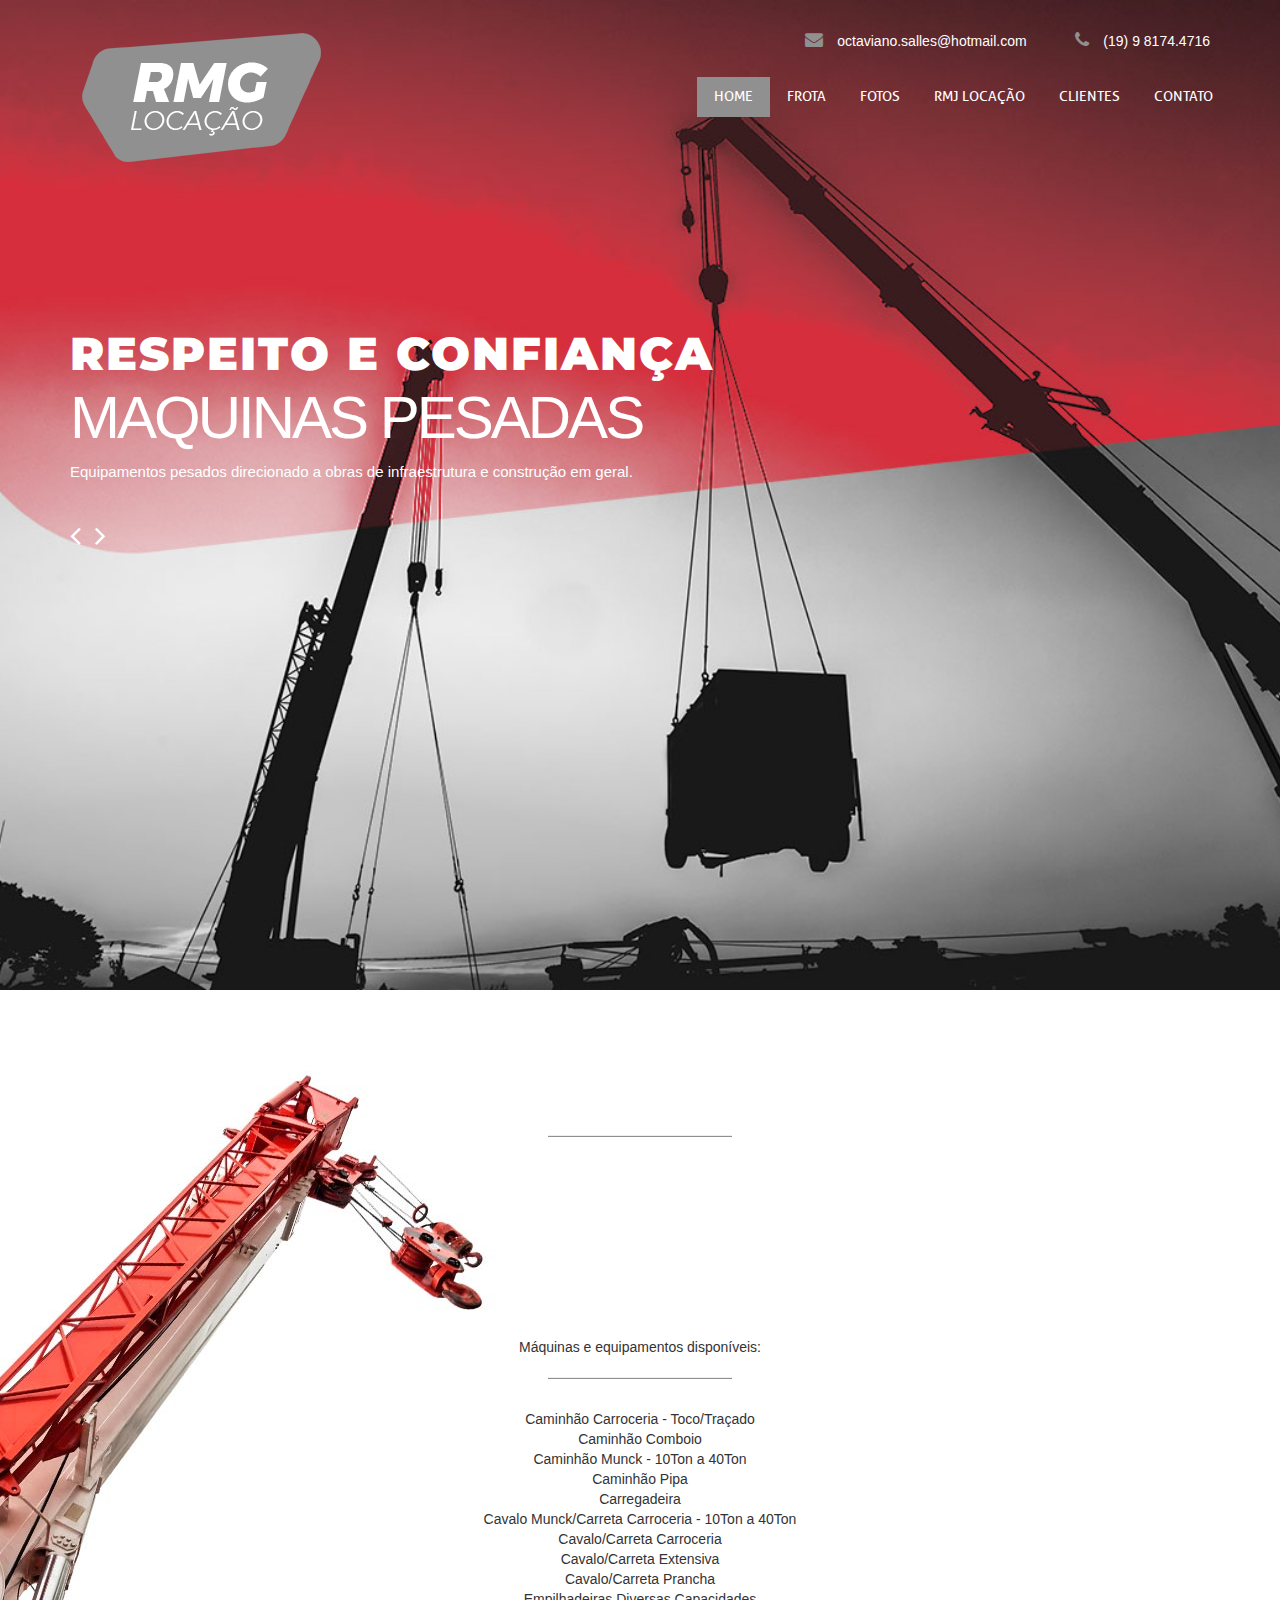
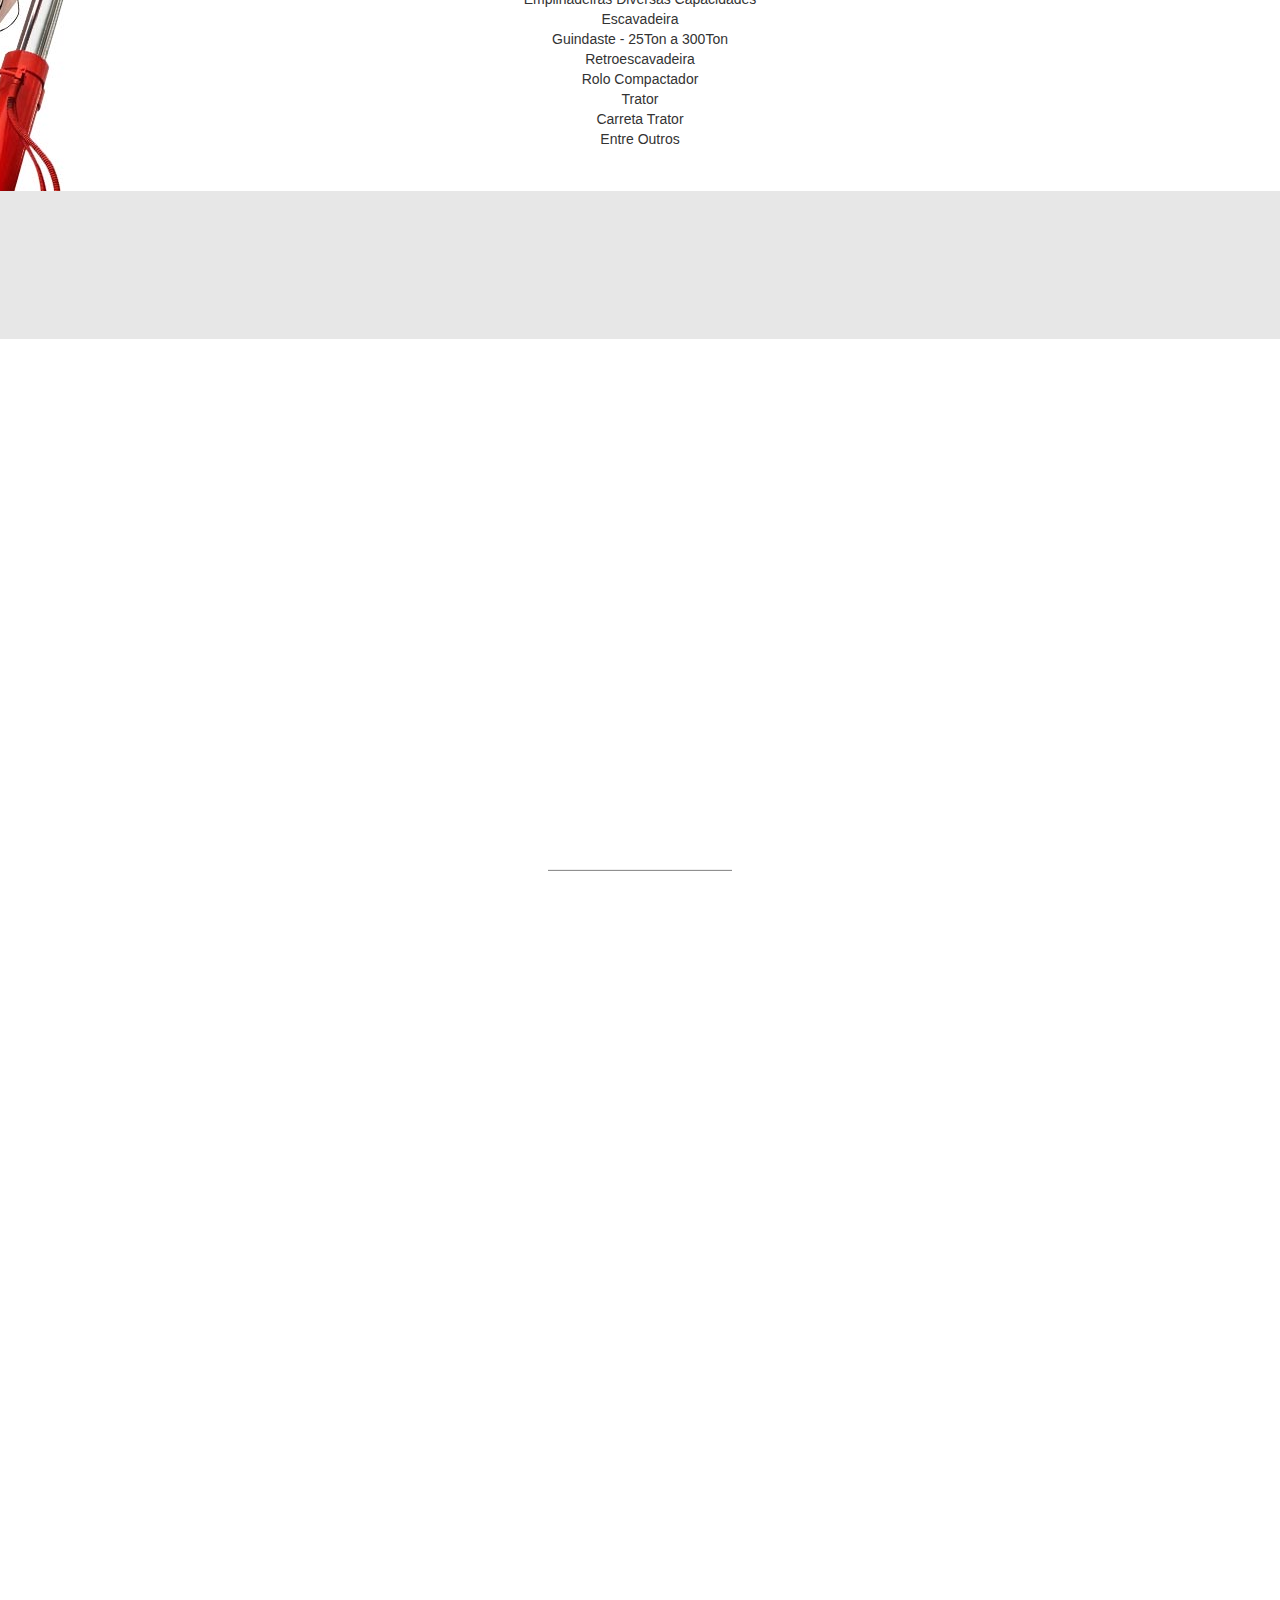
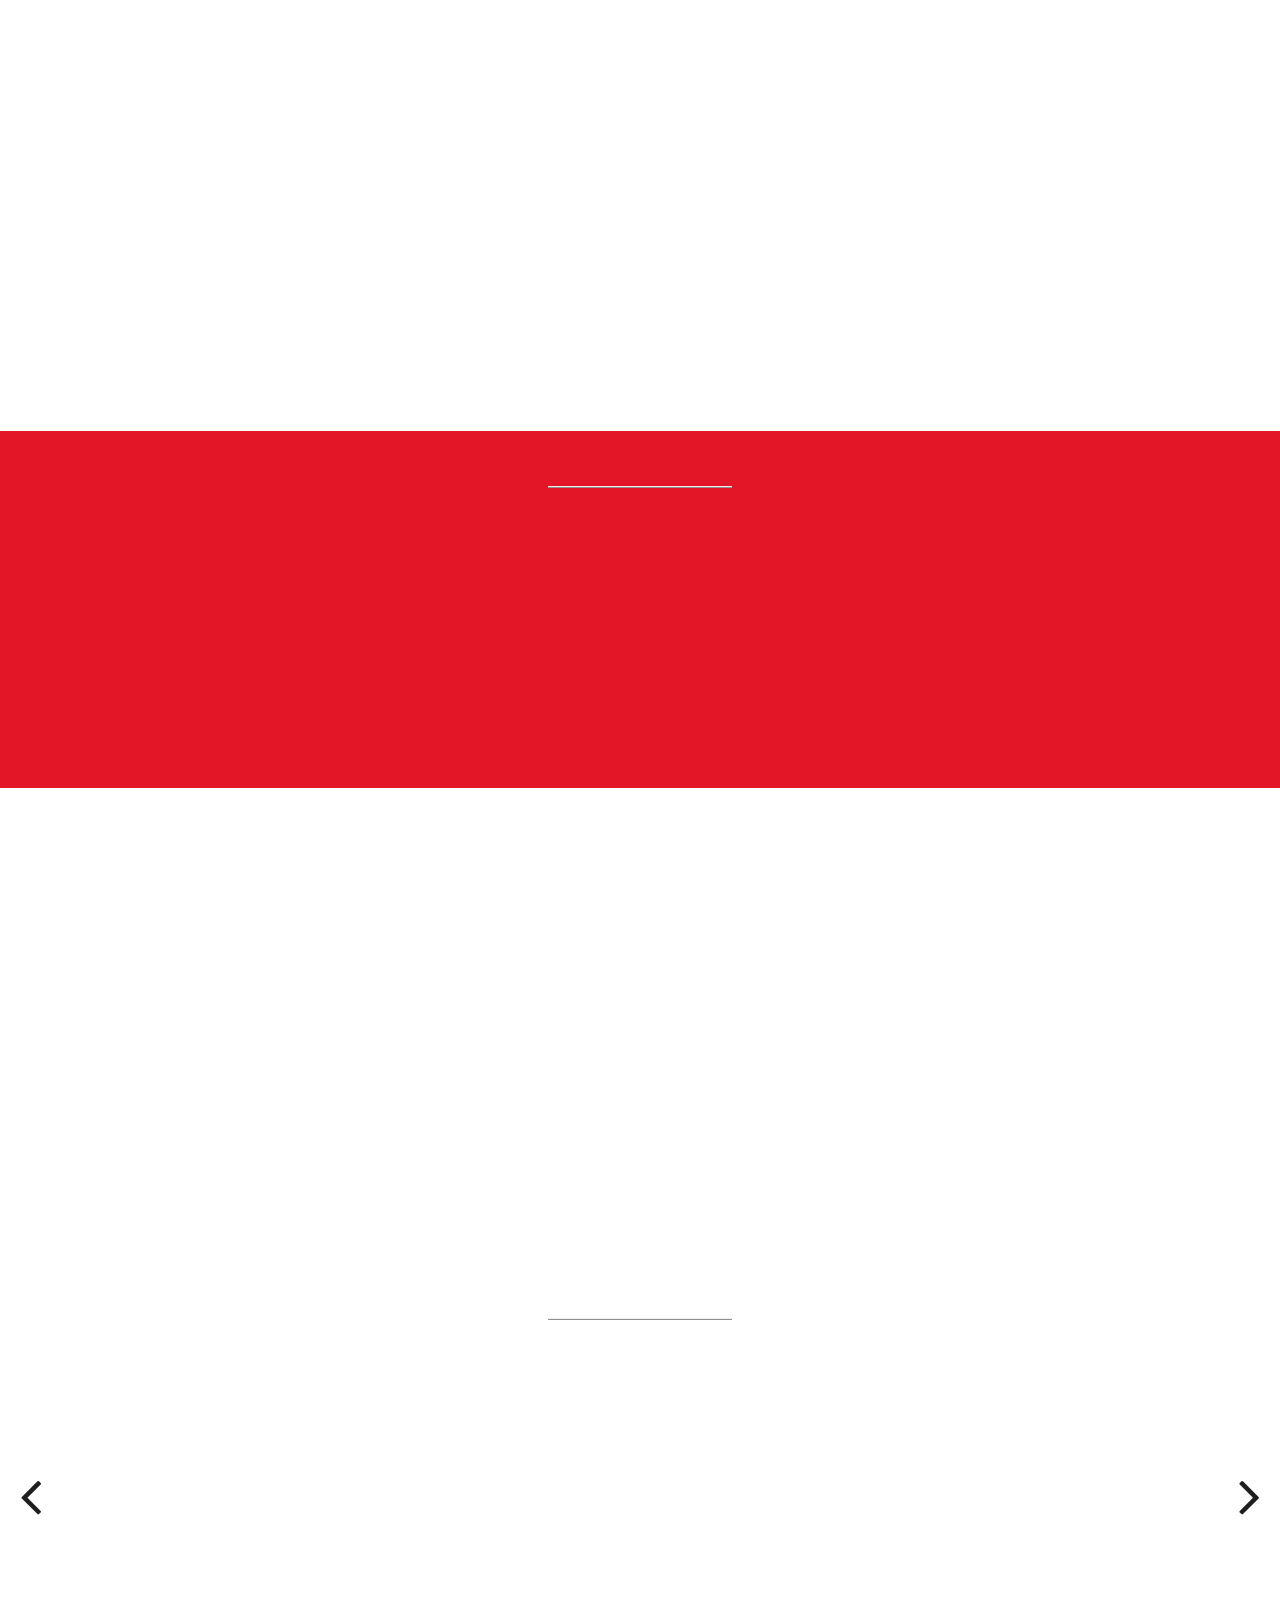
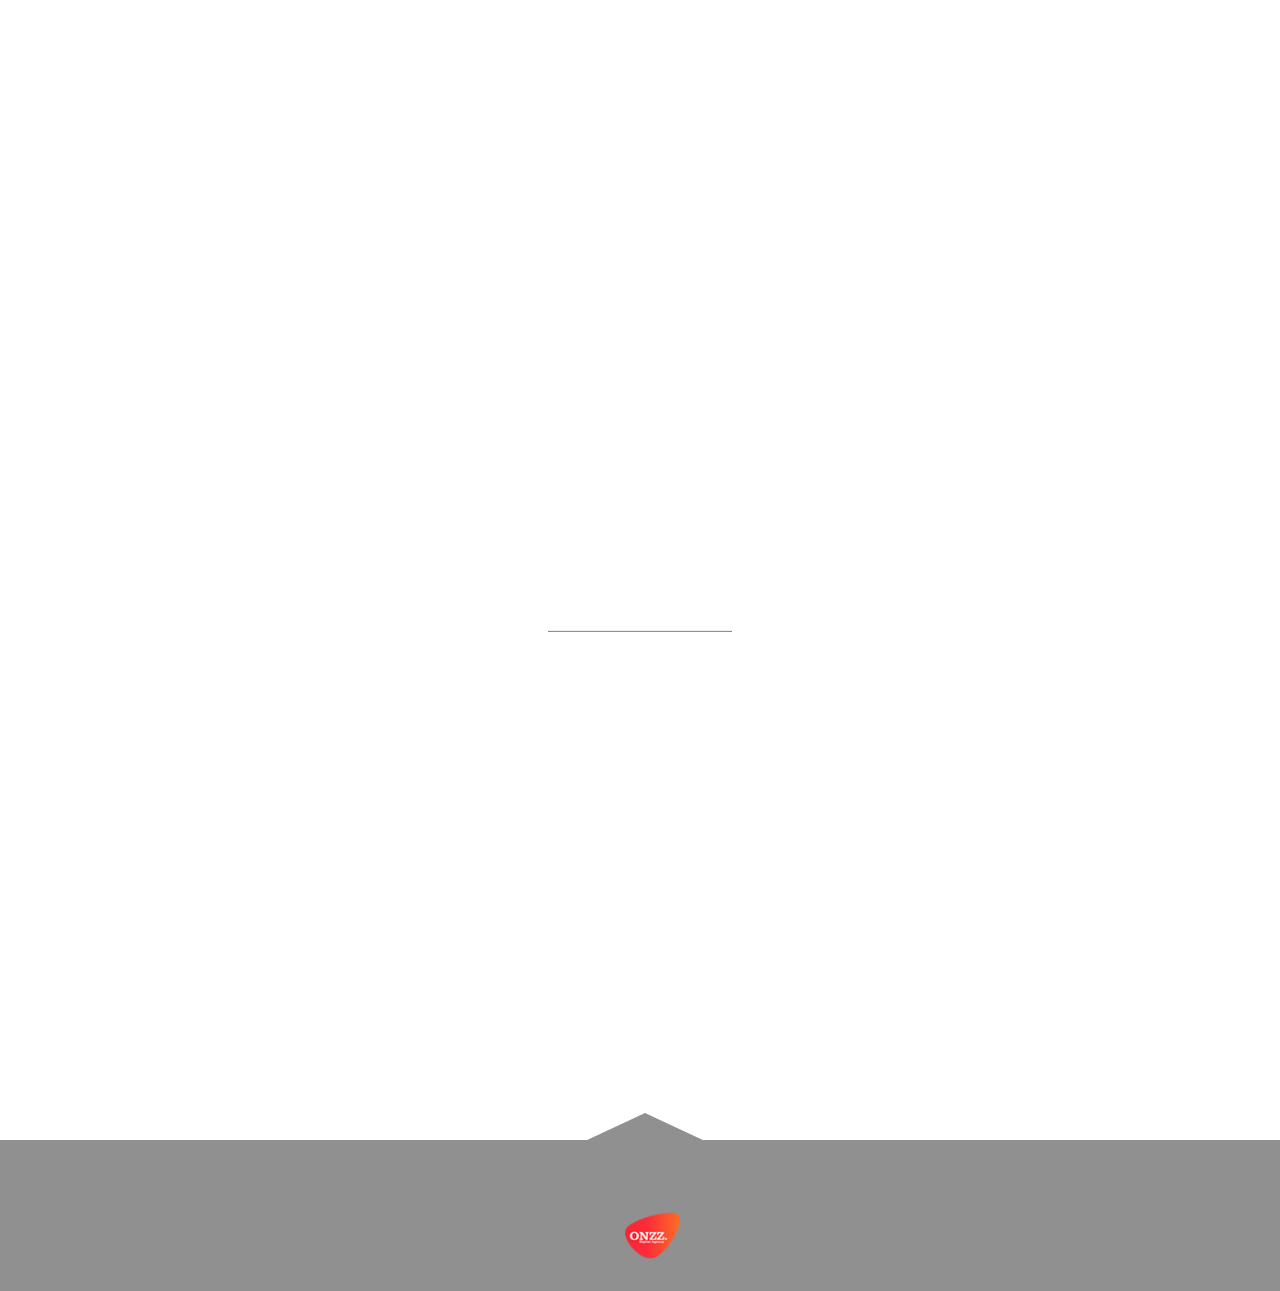
==== rmg/index.html @ 285cf0c3 "inicio de projeto" ====
<!DOCTYPE html>
<html lang="en">
<head>
    <meta charset="utf-8">
    <meta name="viewport" content="width=device-width, initial-scale=1.0">
    <meta name="description" content="Salles Locações">
    <meta name="author" content="Agência Onzz">
	<!--title-->
    <title>RMG Locações</title>
	<!--CSS-->
    <link href="css/bootstrap.min.css" rel="stylesheet">
    <link href="css/animate.css" rel="stylesheet">
    <link href="css/font-awesome.min.css" rel="stylesheet">
    <link href="css/font.css" rel="stylesheet">
	<link href="css/prettyPhoto.css" rel="stylesheet">	
	<link href="css/main.css" rel="stylesheet">
	<link href="css/responsive.css" rel="stylesheet">	
	
    <!--[if lt IE 9]>
	    <script src="js/html5shiv.js"></script>
	    <script src="js/respond.min.js"></script>
    <![endif]-->       
    <link rel="shortcut icon" href="images/ico/favicon.png">
    <link rel="apple-touch-icon-precomposed" sizes="144x144" href="images/ico/apple-touch-icon-144-precomposed.png">
    <link rel="apple-touch-icon-precomposed" sizes="114x114" href="images/ico/apple-touch-icon-114-precomposed.png">
    <link rel="apple-touch-icon-precomposed" sizes="72x72" href="images/ico/apple-touch-icon-72-precomposed.png">
    <link rel="apple-touch-icon-precomposed" href="images/ico/apple-touch-icon-57-precomposed.png">
    <link href="https://fonts.googleapis.com/css?family=Montserrat" rel="stylesheet">
</head><!--/head-->
<body>
	
	
	<header id="navigation">
        <div class="navbar main-nav" role="banner">
            <div class="container">
                <div class="navbar-header">
                    <button type="button" class="navbar-toggle" data-toggle="collapse" data-target=".navbar-collapse">

                        <span class="icon-bar"></span>
                        <span class="icon-bar"></span>
                        <span class="icon-bar"></span>
                    </button>
                    <a class="navbar-brand" href="index.html">
                    	<h1><img class="img-responsive" src="images/logo.png" alt="logo"></h1>
                    </a>                    
                </div>	
				<div class="top-bar">
					<span><a href="#"><i class="fa fa-envelope"></i> octaviano.salles@hotmail.com</a></span>
					<span><i class="fa fa-phone"></i> (19) 9 8174.4716</span>
				</div>
                <nav class="collapse navbar-collapse navbar-right">					
                    <ul class="nav navbar-nav">
                        <li class="scroll active"><a href="#navigation">Home</a></li> 
						<li class="scroll"><a href="#service">Frota</a></li>                        
                        <li class="scroll"><a href="#recent-works">Fotos</a></li>
						<li class="scroll"><a href="#about-us">RMJ Locação</a></li>
						<li class="scroll"><a href="#clients">Clientes</a></li>
                        <li class="scroll"><a href="#contact-us">Contato</a></li>                        
                    </ul>					
                </nav>
            </div>
        </div>
    </header>
	<div id="carousel-wrapper">
		<div id="home-carousel" class="carousel slide" data-ride="carousel">
			<div class="container">
				<div class="carousel-arrows">
					<a class="home-carousel-left" href="#home-carousel" data-slide="prev"><i class="fa fa-angle-left"></i></a>
					<a class="home-carousel-right" href="#home-carousel" data-slide="next"><i class="fa fa-angle-right"></i></a>
				</div>
			</div>
			<div class="carousel-inner">
				
				<div class="item active" style="background-image: url(images/home/2.jpg)">
					<div class="carousel-caption container">						
						<h1 class="animated fadeInUpBig">Respeito e Confiança</h1>
						<h2 class="animated zoomIn">Maquinas Pesadas</h2>
						<p class="animated fadeInDownBig">Equipamentos pesados direcionado a obras de infraestrutura e construção em geral.</p>
					</div>
				</div>
				<div class="item" style="background-image: url(images/home/3.jpg)">
					<div class="carousel-caption container">						
						<h1 class="animated fadeInUpBig">Fazemos o </h1>
						<h2 class="animated zoomIn">Diferencial</h2>
						<p class="animated fadeInDownBig">Garantia de confiabilidade operacional e segurança.</p>
					</div>
				</div>				
			</div>		
            
            
           
		</div> <!--/#home-carousel--> 
    </div><!--/#carousel-wrapper--> 	
	
	<div style="background: #e7e7e7 url(images/1.jpg) top center no-repeat; " id="service" class="padding-top padding-bottom">		
		<div class="container text-center">
			<div class="row section-title">
				<div class="col-sm-6 col-sm-offset-3">
					<h3 class="wow fadeInDown" data-wow-duration="700ms" data-wow-delay="300ms">FROTA</h3>
					<hr class="title-border">
					<p class="wow fadeInUp animated" data-wow-duration="700ms" data-wow-delay="300ms" style="visibility: visible;animation-duration: 700ms;animation-delay: 300ms;animation-name: fadeInUp;background: #e21627;color: #fff;padding: 30px;">
                   Disponibilizamos de uma frota de veículos e equipamentos próprios, composta de veículos pequenos, médios, pesados e guindastes.
                   Atuamos em todo território nacional nas mais diversas obras do seguimento energético.
                    </p>
                    
                    <br>
                    <br>
                    
                    <p>Máquinas e equipamentos disponíveis:</p>
                    <hr class="title-border">
<ul>
<li>Caminhão Carroceria - Toco/Traçado</li>
<li>Caminhão Comboio</li>
<li>Caminhão Munck - 10Ton a 40Ton</li>
<li>Caminhão Pipa</li>
<li>Carregadeira</li>
<li>Cavalo Munck/Carreta Carroceria - 10Ton a 40Ton</li>
<li>Cavalo/Carreta Carroceria</li>
<li>Cavalo/Carreta Extensiva</li>
<li>Cavalo/Carreta Prancha</li>
<li>Empilhadeiras Diversas Capacidades</li>
<li>Escavadeira</li>
<li>Guindaste - 25Ton a 300Ton</li>
<li>Retroescavadeira</li>
<li>Rolo Compactador</li>
<li>Trator</li>
<li>Carreta Trator</li>
<li>Entre Outros</li>

</ul>
      </div>              
			
			
			</div>
		</div>
	</div><!--/#about us-->		
	
	<div style="" id="promo-one" class="parallax-section">
		<div class="parallax-content">
			<div class="container text-center wow zoomIn" data-wow-duration="700ms" data-wow-delay="300ms">
				<h1>Aprimorando a qualidade, segurança e promovendo a competitividade e a satisfação dos nossos clientes.</h1>		
			</div>
		</div>		
	</div><!--/parallax-section--> 

	<div id="recent-works" class="padding-top padding-bottom off-white">
		<div class="container">
			<div class="row text-center section-title">
				<div class="col-sm-6 col-sm-offset-3">
					<h3 class="wow fadeInDown" data-wow-duration="700ms" data-wow-delay="300ms">Fotos</h3>
					<hr class="title-border">
					<p class="wow fadeInUp" data-wow-duration="700ms" data-wow-delay="300ms">
                   Fique por dentro de nossos trabalhos mais recentes.<br></p>
				</div>				
			</div>
		</div>
		<div class="portfolio-wrapper wow fadeInUp" data-wow-duration="700ms" data-wow-delay="300ms">
			
			
			<ul class="portfolio-items">
				<li class="branding video">
					<div class="portfolio-content">
						<img class="img-responsive" src="images/portfolio/p1.jpg" alt="">
						<div class="overlay">								
							<a class="folio-detail" href="images/portfolio/p1-g.jpg" data-gallery="prettyPhoto"><i class="fa fa-camera"></i></a>
							<h2>Construção Duto SP/PR</h2>

							<a class="folio-link" href="#"><i class="fa fa-long-arrow-right"></i></a>
						</div>
					</div>	
				</li>
				<li class="graphic video">
					<div class="portfolio-content">
						<img class="img-responsive" src="images/portfolio/p2.jpg" alt="">
						<div class="overlay">								
							<a class="folio-detail" href="images/portfolio/p2-g.jpg" data-gallery="prettyPhoto"><i class="fa fa-camera"></i></a>
							<a class="folio-link" href="#"><i class="fa fa-long-arrow-right"></i></a>
						</div>
					</div>	
				</li>
				<li class="video package">
					<div class="portfolio-content">
						<img class="img-responsive" src="images/portfolio/p3.jpg" alt="">
						<div class="overlay">								
							<a class="folio-detail" href="images/portfolio/p3-g.jpg" data-gallery="prettyPhoto"><i class="fa fa-camera"></i></a>

							<a class="folio-link" href="#"><i class="fa fa-long-arrow-right"></i></a>
						</div>
					</div>	
				</li>
				<li class="package web">
					<div class="portfolio-content">
						<img class="img-responsive" src="images/portfolio/p4.jpg" alt="">
						<div class="overlay">								
							<a class="folio-detail" href="images/portfolio/p4-g.jpg" data-gallery="prettyPhoto"><i class="fa fa-camera"></i></a>
							<a class="folio-link" href="#"><i class="fa fa-long-arrow-right"></i></a>
						</div>
					</div>	
				</li>
				<li class="branding package">
					<div class="portfolio-content">
						<img class="img-responsive" src="images/portfolio/p5.jpg" alt="">
						<div class="overlay">								
							<a class="folio-detail" href="images/portfolio/p5-g.jpg" data-gallery="prettyPhoto"><i class="fa fa-camera"></i></a>
							<a class="folio-link" href="#"><i class="fa fa-long-arrow-right"></i></a>
						</div>
					</div>	
				</li>
				<li class="graphic web">
					<div class="portfolio-content">
						<img class="img-responsive" src="images/portfolio/p6.jpg" alt="">
						<div class="overlay">								
							<a class="folio-detail" href="images/portfolio/p6-g.jpg" data-gallery="prettyPhoto"><i class="fa fa-camera"></i></a>
							<a class="folio-link" href="#"><i class="fa fa-long-arrow-right"></i></a>
						</div>
					</div>	
				</li>
				<li class="branding  graphic package">
					<div class="portfolio-content">
						<img class="img-responsive" src="images/portfolio/p7.jpg" alt="">
						<div class="overlay">								
							<a class="folio-detail" href="images/portfolio/p7-g.jpg" data-gallery="prettyPhoto"><i class="fa fa-camera"></i></a>
							<a class="folio-link" href="#"><i class="fa fa-long-arrow-right"></i></a>
						</div>
					</div>						
				</li>
				<li class="photography graphic video">
					<div class="portfolio-content">
						<img class="img-responsive" src="images/portfolio/p10.png" alt="">
						<div class="overlay">								
							<a class="folio-detail" href="images/portfolio/p10-g.png" data-gallery="prettyPhoto"><i class="fa fa-camera"></i></a>
							<a class="folio-link" href="#"><i class="fa fa-long-arrow-right"></i></a>
						</div>
					</div>	
				</li>	
				
				
				
				<li class="graphic web">
					<div class="portfolio-content">
						<img class="img-responsive" src="images/portfolio/p11.png" alt="">
						<div class="overlay">								
							<a class="folio-detail" href="images/portfolio/p11-g.png" data-gallery="prettyPhoto"><i class="fa fa-camera"></i></a>
							<a class="folio-link" href="#"><i class="fa fa-long-arrow-right"></i></a>
						</div>
					</div>	
				</li>
				<li class="branding  graphic package">
					<div class="portfolio-content">
						<img class="img-responsive" src="images/portfolio/p12.png" alt="">
						<div class="overlay">								
							<a class="folio-detail" href="images/portfolio/p12-g.png" data-gallery="prettyPhoto"><i class="fa fa-camera"></i></a>
							<a class="folio-link" href="#"><i class="fa fa-long-arrow-right"></i></a>
						</div>
					</div>						
				</li>
				<li class="photography graphic video">
					<div class="portfolio-content">
						<img class="img-responsive" src="images/portfolio/p13.png" alt="">
						<div class="overlay">								
							<a class="folio-detail" href="images/portfolio/p13-g.png" data-gallery="prettyPhoto"><i class="fa fa-camera"></i></a>
							<a class="folio-link" href="#"><i class="fa fa-long-arrow-right"></i></a>
						</div>
					</div>	
				</li>		
				<li class="photography graphic video">
					<div class="portfolio-content">
						<img class="img-responsive" src="images/portfolio/p14.png" alt="">
						<div class="overlay">								
		<a class="folio-detail" href="images/portfolio/p14-g.png" data-gallery="prettyPhoto"><i class="fa fa-camera"></i></a>
							<a class="folio-link" href="#"><i class="fa fa-long-arrow-right"></i></a>
						</div>
					</div>	
				</li>		
			</ul>				
		</div>
	</div><!--/#portfolio-->	
	
	<div id="about-us">
		<div class="container">
			<div class="row text-center section-title">
				<div class="col-sm-6 col-sm-offset-3">
					<h3 class="wow fadeInDown" data-wow-duration="700ms" data-wow-delay="300ms">RMG Locações</h3>
					<hr class="title-border">
					<p class="wow fadeInUp" data-wow-duration="700ms" data-wow-delay="300ms">
Desde 2001 atuando no mercado de locação de máquinas e equipamentos, estabelecendo sua marca, devido sua excelência na realização de seus serviços e contribuindo para sua obra fique ainda melhor.
Com os trabalhos realizados conquistou diversos clientes em sua área de atuação atendendo assim em todo território nacional.
Devido a  uma visão focada no cliente investimos continuamente em novas tecnologias para melhor atender a sua rede de clientes.
Com sua sede instalada em Cosmópolis oferece os seguintes serviços:
Locação de Caminhões, Máquinas e Equipamentos.
A RMG é uma empresa socialmente responsável pois atenta a problemas sociais e participa de projetos que buscam a fomentar a cidadania, a cultura e melhorar a qualidade de vida da comunidade.

                    </p>
				</div>				
			</div>

			

            
            
            
            
            
            
		</div>
	</div><!--/about-us--> 
	
	<div id="promo-two" class="text-center parallax-section">
		<div class="" data-wow-duration="" data-wow-delay="">
			<div class="container">
			
			</div>
		</div>		
	</div><!--/parallax-section-->			
	
		

	<div style="background:#fff;" id="clients" class="padding-top padding-bottom">
		<div class="container">
			<div class="row text-center section-title">
				<div class="col-sm-6 col-sm-offset-3">
					<h3 class="wow fadeInDown" data-wow-duration="700ms" data-wow-delay="300ms">Nossos Clientes</h3>
					<hr class="title-border">
					
				</div>				
			</div>
			<div id="clients-carousel" class="carousel slide" data-ride="carousel">
				<div class="carousel-inner wow zoomIn" data-wow-duration="700ms" data-wow-delay="300ms">
					<div class="item active">						
						<ul>
							<li><a class="img-responsive" href="#"><img src="images/client/azevedo.png" width="220" height="120" alt="Azevado" ></a></li>
							<li><a class="img-responsive" href="#"><img src="images/client/camargo_correa.png" width="220" height="120" alt=""></a></li>
							<li><a class="img-responsive" href="#"><img src="images/client/egesa.png" width="220" height="120" alt=""></a></li>
							<li><a class="img-responsive" href="#"><img src="images/client/elos.png" width="220" height="120" alt=""></a></li>
						</ul>
					</div>
					<div class="item">
						<ul>
							<li><a class="img-responsive" href="#"><img src="images/client/estrutural.png" width="220" height="120" alt=""></a></li>
							<li><a class="img-responsive" href="#"><img src="images/client/galvao.png" width="220" height="120" alt=""></a></li>
							<li><a class="img-responsive" href="#"><img src="images/client/Manserv.png" width="220" height="120" alt=""></a></li>
							<li><a class="img-responsive" href="#"><img src="images/client/mendes.png" width="220" height="120" alt=""></a></li>
						</ul>
					</div>
                    <div class="item">
						<ul>
							<li><a class="img-responsive" href="#"><img src="images/client/niplan.png" width="220" height="120" alt=""></a></li>
							<li><a class="img-responsive" href="#"><img src="images/client/odebretch.png" width="220" height="120" alt=""></a></li>
							<li><a class="img-responsive" href="#"><img src="images/client/potencial.png" width="220" height="120" alt=""></a></li>
							<li><a class="img-responsive" href="#"><img src="images/client/uniao.png" width="220" height="120" alt=""></a></li>
						</ul>
					</div>
					
                    <div class="item">
						<ul>
					<li><a class="img-responsive" href="#"><img src="images/client/andradegutierrez.png" width="220" height="120" alt=""></a></li>
					<li><a class="img-responsive" href="#"><img src="images/client/ccsl.png" width="220" height="120" alt=""></a></li>
					<li><a class="img-responsive" href="#"><img src="images/client/etanol.png" width="220" height="120" alt=""></a></li>
					<li><a class="img-responsive" href="#"><img src="images/client/tubovias.png" width="220" height="120" alt=""></a></li>
						</ul>
					</div>
					
				</div>
				<a class="client-left" href="#clients-carousel" data-slide="prev"><i class="fa fa-angle-left"></i></a>
				<a class="client-right" href="#clients-carousel" data-slide="next"><i class="fa fa-angle-right"></i></a>
			</div>
		</div>
	</div><!--/#clients--> 	

	
	

    <div id="twitter" class="text-center parallax-section">
		<div class="parallax-content">
			<div class="container">
				<div class="text-center wow zoomIn" data-wow-duration="700ms" data-wow-delay="300ms">

				</div>				
			</div>
		</div>		
	</div><!--/parallax-section-->	
	
	<div id="contact-us" class="padding-top padding-bottom">		
		<div class="container">
		
			<div class="row text-center section-title">
				<div class="col-sm-6 col-sm-offset-3">
					<h3 class="wow fadeInDown" data-wow-duration="700ms" data-wow-delay="300ms">Entre em contato</h3>
					<hr class="title-border">
					<p class="wow fadeInUp" data-wow-duration="700ms" data-wow-delay="300ms">
                    Entre em contato conosco pelo fone ou se preferir utilize o formulário de contato abaixo:
                    </p>
				</div>				
			</div>
			<div class="contact-content">
				<div class="row">
					<div class="col-sm-4 wow zoomIn" data-wow-duration="700ms" data-wow-delay="300ms">
						<h2>Informações</h2>
						<address>
							<p><i class="fa fa-map-marker"></i> Newton Amável da Silva, 100 - Cosmópolis SP</p>
							<p><i class="fa fa-phone"></i>(19) 9 8174.4716</p>
							<p><i class="fa fa-envelope"></i> octaviano.salles@hotmail.com</p>
						</address>						
					</div>
					<div class="col-sm-4 wow zoomIn" data-wow-duration="700ms" data-wow-delay="400ms">
						<h2>Expediente</h2>
						<div class="business-time">
							<p><i class="fa fa-clock-o"></i> Seg. - Sex. 07:30 às 17:30h</p>
	
						</div>		
					</div>
					<div class="col-sm-4 wow zoomIn" data-wow-duration="700ms" data-wow-delay="500ms">
						<h2>Envie sua mensagem</h2>
						<form id="contact-form" class="contact-form" name="contact-form" method="post" action="send-mail.php">
							<div class="row">
								<div class="form-group col-sm-6 name-field">
					                <input type="text" name="name" class="form-control" required placeholder="Nome">
					            </div>
					            <div class="form-group col-sm-6 email-field">
					                <input type="email" name="email" class="form-control" required placeholder="Email">
					            </div>
					            <div class="form-group col-sm-12">
					                <textarea name="message" id="message" required class="form-control" rows="8" placeholder="Em que podemos ajudar?"></textarea>
					            </div> 
							</div>				                                   
				            <div class="form-group">
				                <button type="submit" class="btn btn-default">Enviar</button>
				            </div>
				        </form>				
					</div>
				</div>
			</div>
		</div>
	</div><!--/#contact-us-->	
		
	
	
	<footer id="footer">
		<div class="container text-center wow zoomIn" data-wow-duration="700ms" data-wow-delay="300ms">
			<p>Salles Locações <a href="#">2017</a> Todos os direitos reservados.</p>
		</div>
		<a data-scroll href="#navigation" class="to-top"></a>
        
        <div style="margin:10px auto; width:30px;" class="onzz"><a href="http://onzz.com.br" title="Agência Onzz" target="_blank"><img src="images/onzz.png" width="55"  alt="Agência Onzz"></a></div>
        
        
	</footer><!--/#footer--> 
	
	<!--/#scripts--> 
    <script type="text/javascript" src="js/jquery.js"></script>
    <script type="text/javascript" src="js/bootstrap.min.js"></script>	
	<script type="text/javascript" src="js/jquery.prettyPhoto.js"></script>
	<script type="text/javascript" src="http://maps.google.com/maps/api/js?sensor=true"></script>
  	<script type="text/javascript" src="js/gmaps.js"></script>
  	<script type="text/javascript" src="js/jquery.parallax.js"></script>
	<script type="text/javascript" src="js/jquery.isotope.min.js"></script>
	<script type="text/javascript" src="js/jquery.easypiechart.min.js"></script>
	<script type="text/javascript" src="js/jquery.appear.js"></script>
	<script type="text/javascript" src="js/jquery.inview.min.js"></script>
	<script type="text/javascript" src="js/wow.min.js"></script>
	<script type="text/javascript" src="js/jquery.countTo.js"></script>
	<script type="text/javascript" src="js/smooth-scroll.js"></script>
	<script type="text/javascript" src="js/canvas.js"></script>
	<script type="text/javascript" src="js/preloader.js"></script>
    <script type="text/javascript" src="js/main.js"></script>   
</body>
</html>
---- rmg/css/font.css ----
/*Font css*/

@font-face {
    font-family: 'allerregular';
    src: url('../fonts//aller_rg-webfont.eot');
    src: url('../fonts//aller_rg-webfont.eot?#iefix') format('embedded-opentype'),
         url('../fonts//aller_rg-webfont.woff') format('woff'),
         url('../fonts//aller_rg-webfont.ttf') format('truetype'),
         url('../fonts//aller_rg-webfont.svg#allerregular') format('svg');
    font-weight: normal;
    font-style: normal;
}

@media screen and (-webkit-min-device-pixel-ratio:0) {
    @font-face {
        font-family: 'allerregular';
        src: url('../fonts//aller_rg-webfont.svg#allerregular') format('svg');
    }
}

@font-face {
    font-family: 'allerbold';
    src: url('../fonts//aller_bd-webfont.eot');
    src: url('../fonts//aller_bd-webfont.eot?#iefix') format('embedded-opentype'),
         url('../fonts//aller_bd-webfont.woff') format('woff'),
         url('../fonts//aller_bd-webfont.ttf') format('truetype'),
         url('../fonts//aller_bd-webfont.svg#allerbold') format('svg');
    font-weight: normal;
    font-style: normal;

}

@media screen and (-webkit-min-device-pixel-ratio:0) {
    @font-face {
        font-family: 'allerbold';
        src: url('../fonts//aller_bd-webfont.svg#allerbold') format('svg');
    }
}

@font-face {
    font-family: 'aller_lightregular';
    src: url('../fonts//aller_lt-webfont.eot');
    src: url('../fonts//aller_lt-webfont.eot?#iefix') format('embedded-opentype'),
         url('../fonts//aller_lt-webfont.woff') format('woff'),
         url('../fonts//aller_lt-webfont.ttf') format('truetype'),
         url('../fonts//aller_lt-webfont.svg#aller_lightregular') format('svg');
    font-weight: normal;
    font-style: normal;

}

@media screen and (-webkit-min-device-pixel-ratio:0) {
    @font-face {
        font-family: 'aller_lightregular';
        src: url('../fonts//aller_lt-webfont.svg#aller_lightregular') format('svg');
    }
}

@font-face {
    font-family: 'aller_displayregular';
    src: url('../fonts//allerdisplay-webfont.eot');
    src: url('../fonts//allerdisplay-webfont.eot?#iefix') format('embedded-opentype'),
         url('../fonts//allerdisplay-webfont.woff') format('woff'),
         url('../fonts//allerdisplay-webfont.ttf') format('truetype'),
         url('../fonts//allerdisplay-webfont.svg#aller_displayregular') format('svg');
    font-weight: normal;
    font-style: normal;

}

@media screen and (-webkit-min-device-pixel-ratio:0) {
    @font-face {
        font-family: 'aller_displayregular';
        src: url('../fonts//allerdisplay-webfont.svg#aller_displayregular') format('svg');
    }
}
---- rmg/css/prettyPhoto.css ----
div.pp_default .pp_top,div.pp_default .pp_top .pp_middle,div.pp_default .pp_top .pp_left,div.pp_default .pp_top .pp_right,div.pp_default .pp_bottom,div.pp_default .pp_bottom .pp_left,div.pp_default .pp_bottom .pp_middle,div.pp_default .pp_bottom .pp_right{height:13px}
div.pp_default .pp_top .pp_left{background:url(../images/prettyPhoto/default/sprite.png) -78px -93px no-repeat}
div.pp_default .pp_top .pp_middle{background:url(../images/prettyPhoto/default/sprite_x.png) top left repeat-x}
div.pp_default .pp_top .pp_right{background:url(../images/prettyPhoto/default/sprite.png) -112px -93px no-repeat}
div.pp_default .pp_content .ppt{color:#f8f8f8}
div.pp_default .pp_content_container .pp_left{background:url(../images/prettyPhoto/default/sprite_y.png) -7px 0 repeat-y;padding-left:13px}
div.pp_default .pp_content_container .pp_right{background:url(../images/prettyPhoto/default/sprite_y.png) top right repeat-y;padding-right:13px}
div.pp_default .pp_next:hover{background:url(../images/prettyPhoto/default/sprite_next.png) center right no-repeat;cursor:pointer}
div.pp_default .pp_previous:hover{background:url(../images/prettyPhoto/default/sprite_prev.png) center left no-repeat;cursor:pointer}
div.pp_default .pp_expand{background:url(../images/prettyPhoto/default/sprite.png) 0 -29px no-repeat;cursor:pointer;width:28px;height:28px}
div.pp_default .pp_expand:hover{background:url(../images/prettyPhoto/default/sprite.png) 0 -56px no-repeat;cursor:pointer}
div.pp_default .pp_contract{background:url(../images/prettyPhoto/default/sprite.png) 0 -84px no-repeat;cursor:pointer;width:28px;height:28px}
div.pp_default .pp_contract:hover{background:url(../images/prettyPhoto/default/sprite.png) 0 -113px no-repeat;cursor:pointer}
div.pp_default .pp_close{width:30px;height:30px;background:url(../images/prettyPhoto/default/sprite.png) 2px 1px no-repeat;cursor:pointer}
div.pp_default .pp_gallery ul li a{background:url(../images/prettyPhoto/default/default_thumb.png) center center #f8f8f8;border:1px solid #aaa}
div.pp_default .pp_social{margin-top:7px}
div.pp_default .pp_gallery a.pp_arrow_previous,div.pp_default .pp_gallery a.pp_arrow_next{position:static;left:auto}
div.pp_default .pp_nav .pp_play,div.pp_default .pp_nav .pp_pause{background:url(../images/prettyPhoto/default/sprite.png) -51px 1px no-repeat;height:30px;width:30px}
div.pp_default .pp_nav .pp_pause{background-position:-51px -29px}
div.pp_default a.pp_arrow_previous,div.pp_default a.pp_arrow_next{background:url(../images/prettyPhoto/default/sprite.png) -31px -3px no-repeat;height:20px;width:20px;margin:4px 0 0}
div.pp_default a.pp_arrow_next{left:52px;background-position:-82px -3px}
div.pp_default .pp_content_container .pp_details{margin-top:5px}
div.pp_default .pp_nav{clear:none;height:30px;width:110px;position:relative}
div.pp_default .pp_nav .currentTextHolder{font-family:Georgia;font-style:italic;color:#999;font-size:11px;left:75px;line-height:25px;position:absolute;top:2px;margin:0;padding:0 0 0 10px}
div.pp_default .pp_close:hover,div.pp_default .pp_nav .pp_play:hover,div.pp_default .pp_nav .pp_pause:hover,div.pp_default .pp_arrow_next:hover,div.pp_default .pp_arrow_previous:hover{opacity:0.7}
div.pp_default .pp_description{font-size:11px;font-weight:700;line-height:14px;margin:5px 50px 5px 0}
div.pp_default .pp_bottom .pp_left{background:url(../images/prettyPhoto/default/sprite.png) -78px -127px no-repeat}
div.pp_default .pp_bottom .pp_middle{background:url(../images/prettyPhoto/default/sprite_x.png) bottom left repeat-x}
div.pp_default .pp_bottom .pp_right{background:url(../images/prettyPhoto/default/sprite.png) -112px -127px no-repeat}
div.pp_default .pp_loaderIcon{background:url(../images/prettyPhoto/default/loader.gif) center center no-repeat}
div.light_rounded .pp_top .pp_left{background:url(../images/prettyPhoto/light_rounded/sprite.png) -88px -53px no-repeat}
div.light_rounded .pp_top .pp_right{background:url(../images/prettyPhoto/light_rounded/sprite.png) -110px -53px no-repeat}
div.light_rounded .pp_next:hover{background:url(../images/prettyPhoto/light_rounded/btnNext.png) center right no-repeat;cursor:pointer}
div.light_rounded .pp_previous:hover{background:url(../images/prettyPhoto/light_rounded/btnPrevious.png) center left no-repeat;cursor:pointer}
div.light_rounded .pp_expand{background:url(../images/prettyPhoto/light_rounded/sprite.png) -31px -26px no-repeat;cursor:pointer}
div.light_rounded .pp_expand:hover{background:url(../images/prettyPhoto/light_rounded/sprite.png) -31px -47px no-repeat;cursor:pointer}
div.light_rounded .pp_contract{background:url(../images/prettyPhoto/light_rounded/sprite.png) 0 -26px no-repeat;cursor:pointer}
div.light_rounded .pp_contract:hover{background:url(../images/prettyPhoto/light_rounded/sprite.png) 0 -47px no-repeat;cursor:pointer}
div.light_rounded .pp_close{width:75px;height:22px;background:url(../images/prettyPhoto/light_rounded/sprite.png) -1px -1px no-repeat;cursor:pointer}
div.light_rounded .pp_nav .pp_play{background:url(../images/prettyPhoto/light_rounded/sprite.png) -1px -100px no-repeat;height:15px;width:14px}
div.light_rounded .pp_nav .pp_pause{background:url(../images/prettyPhoto/light_rounded/sprite.png) -24px -100px no-repeat;height:15px;width:14px}
div.light_rounded .pp_arrow_previous{background:url(../images/prettyPhoto/light_rounded/sprite.png) 0 -71px no-repeat}
div.light_rounded .pp_arrow_next{background:url(../images/prettyPhoto/light_rounded/sprite.png) -22px -71px no-repeat}
div.light_rounded .pp_bottom .pp_left{background:url(../images/prettyPhoto/light_rounded/sprite.png) -88px -80px no-repeat}
div.light_rounded .pp_bottom .pp_right{background:url(../images/prettyPhoto/light_rounded/sprite.png) -110px -80px no-repeat}
div.dark_rounded .pp_top .pp_left{background:url(../images/prettyPhoto/dark_rounded/sprite.png) -88px -53px no-repeat}
div.dark_rounded .pp_top .pp_right{background:url(../images/prettyPhoto/dark_rounded/sprite.png) -110px -53px no-repeat}
div.dark_rounded .pp_content_container .pp_left{background:url(../images/prettyPhoto/dark_rounded/contentPattern.png) top left repeat-y}
div.dark_rounded .pp_content_container .pp_right{background:url(../images/prettyPhoto/dark_rounded/contentPattern.png) top right repeat-y}
div.dark_rounded .pp_next:hover{background:url(../images/prettyPhoto/dark_rounded/btnNext.png) center right no-repeat;cursor:pointer}
div.dark_rounded .pp_previous:hover{background:url(../images/prettyPhoto/dark_rounded/btnPrevious.png) center left no-repeat;cursor:pointer}
div.dark_rounded .pp_expand{background:url(../images/prettyPhoto/dark_rounded/sprite.png) -31px -26px no-repeat;cursor:pointer}
div.dark_rounded .pp_expand:hover{background:url(../images/prettyPhoto/dark_rounded/sprite.png) -31px -47px no-repeat;cursor:pointer}
div.dark_rounded .pp_contract{background:url(../images/prettyPhoto/dark_rounded/sprite.png) 0 -26px no-repeat;cursor:pointer}
div.dark_rounded .pp_contract:hover{background:url(../images/prettyPhoto/dark_rounded/sprite.png) 0 -47px no-repeat;cursor:pointer}
div.dark_rounded .pp_close{width:75px;height:22px;background:url(../images/prettyPhoto/dark_rounded/sprite.png) -1px -1px no-repeat;cursor:pointer}
div.dark_rounded .pp_description{margin-right:85px;color:#fff}
div.dark_rounded .pp_nav .pp_play{background:url(../images/prettyPhoto/dark_rounded/sprite.png) -1px -100px no-repeat;height:15px;width:14px}
div.dark_rounded .pp_nav .pp_pause{background:url(../images/prettyPhoto/dark_rounded/sprite.png) -24px -100px no-repeat;height:15px;width:14px}
div.dark_rounded .pp_arrow_previous{background:url(../images/prettyPhoto/dark_rounded/sprite.png) 0 -71px no-repeat}
div.dark_rounded .pp_arrow_next{background:url(../images/prettyPhoto/dark_rounded/sprite.png) -22px -71px no-repeat}
div.dark_rounded .pp_bottom .pp_left{background:url(../images/prettyPhoto/dark_rounded/sprite.png) -88px -80px no-repeat}
div.dark_rounded .pp_bottom .pp_right{background:url(../images/prettyPhoto/dark_rounded/sprite.png) -110px -80px no-repeat}
div.dark_rounded .pp_loaderIcon{background:url(../images/prettyPhoto/dark_rounded/loader.gif) center center no-repeat}
div.dark_square .pp_left,div.dark_square .pp_middle,div.dark_square .pp_right,div.dark_square .pp_content{background:#000}
div.dark_square .pp_description{color:#fff;margin:0 85px 0 0}
div.dark_square .pp_loaderIcon{background:url(../images/prettyPhoto/dark_square/loader.gif) center center no-repeat}
div.dark_square .pp_expand{background:url(../images/prettyPhoto/dark_square/sprite.png) -31px -26px no-repeat;cursor:pointer}
div.dark_square .pp_expand:hover{background:url(../images/prettyPhoto/dark_square/sprite.png) -31px -47px no-repeat;cursor:pointer}
div.dark_square .pp_contract{background:url(../images/prettyPhoto/dark_square/sprite.png) 0 -26px no-repeat;cursor:pointer}
div.dark_square .pp_contract:hover{background:url(../images/prettyPhoto/dark_square/sprite.png) 0 -47px no-repeat;cursor:pointer}
div.dark_square .pp_close{width:75px;height:22px;background:url(../images/prettyPhoto/dark_square/sprite.png) -1px -1px no-repeat;cursor:pointer}
div.dark_square .pp_nav{clear:none}
div.dark_square .pp_nav .pp_play{background:url(../images/prettyPhoto/dark_square/sprite.png) -1px -100px no-repeat;height:15px;width:14px}
div.dark_square .pp_nav .pp_pause{background:url(../images/prettyPhoto/dark_square/sprite.png) -24px -100px no-repeat;height:15px;width:14px}
div.dark_square .pp_arrow_previous{background:url(../images/prettyPhoto/dark_square/sprite.png) 0 -71px no-repeat}
div.dark_square .pp_arrow_next{background:url(../images/prettyPhoto/dark_square/sprite.png) -22px -71px no-repeat}
div.dark_square .pp_next:hover{background:url(../images/prettyPhoto/dark_square/btnNext.png) center right no-repeat;cursor:pointer}
div.dark_square .pp_previous:hover{background:url(../images/prettyPhoto/dark_square/btnPrevious.png) center left no-repeat;cursor:pointer}
div.light_square .pp_expand{background:url(../images/prettyPhoto/light_square/sprite.png) -31px -26px no-repeat;cursor:pointer}
div.light_square .pp_expand:hover{background:url(../images/prettyPhoto/light_square/sprite.png) -31px -47px no-repeat;cursor:pointer}
div.light_square .pp_contract{background:url(../images/prettyPhoto/light_square/sprite.png) 0 -26px no-repeat;cursor:pointer}
div.light_square .pp_contract:hover{background:url(../images/prettyPhoto/light_square/sprite.png) 0 -47px no-repeat;cursor:pointer}
div.light_square .pp_close{width:75px;height:22px;background:url(../images/prettyPhoto/light_square/sprite.png) -1px -1px no-repeat;cursor:pointer}
div.light_square .pp_nav .pp_play{background:url(../images/prettyPhoto/light_square/sprite.png) -1px -100px no-repeat;height:15px;width:14px}
div.light_square .pp_nav .pp_pause{background:url(../images/prettyPhoto/light_square/sprite.png) -24px -100px no-repeat;height:15px;width:14px}
div.light_square .pp_arrow_previous{background:url(../images/prettyPhoto/light_square/sprite.png) 0 -71px no-repeat}
div.light_square .pp_arrow_next{background:url(../images/prettyPhoto/light_square/sprite.png) -22px -71px no-repeat}
div.light_square .pp_next:hover{background:url(../images/prettyPhoto/light_square/btnNext.png) center right no-repeat;cursor:pointer}
div.light_square .pp_previous:hover{background:url(../images/prettyPhoto/light_square/btnPrevious.png) center left no-repeat;cursor:pointer}
div.facebook .pp_top .pp_left{background:url(../images/prettyPhoto/facebook/sprite.png) -88px -53px no-repeat}
div.facebook .pp_top .pp_middle{background:url(../images/prettyPhoto/facebook/contentPatternTop.png) top left repeat-x}
div.facebook .pp_top .pp_right{background:url(../images/prettyPhoto/facebook/sprite.png) -110px -53px no-repeat}
div.facebook .pp_content_container .pp_left{background:url(../images/prettyPhoto/facebook/contentPatternLeft.png) top left repeat-y}
div.facebook .pp_content_container .pp_right{background:url(../images/prettyPhoto/facebook/contentPatternRight.png) top right repeat-y}
div.facebook .pp_expand{background:url(../images/prettyPhoto/facebook/sprite.png) -31px -26px no-repeat;cursor:pointer}
div.facebook .pp_expand:hover{background:url(../images/prettyPhoto/facebook/sprite.png) -31px -47px no-repeat;cursor:pointer}
div.facebook .pp_contract{background:url(../images/prettyPhoto/facebook/sprite.png) 0 -26px no-repeat;cursor:pointer}
div.facebook .pp_contract:hover{background:url(../images/prettyPhoto/facebook/sprite.png) 0 -47px no-repeat;cursor:pointer}
div.facebook .pp_close{width:22px;height:22px;background:url(../images/prettyPhoto/facebook/sprite.png) -1px -1px no-repeat;cursor:pointer}
div.facebook .pp_description{margin:0 37px 0 0}
div.facebook .pp_loaderIcon{background:url(../images/prettyPhoto/facebook/loader.gif) center center no-repeat}
div.facebook .pp_arrow_previous{background:url(../images/prettyPhoto/facebook/sprite.png) 0 -71px no-repeat;height:22px;margin-top:0;width:22px}
div.facebook .pp_arrow_previous.disabled{background-position:0 -96px;cursor:default}
div.facebook .pp_arrow_next{background:url(../images/prettyPhoto/facebook/sprite.png) -32px -71px no-repeat;height:22px;margin-top:0;width:22px}
div.facebook .pp_arrow_next.disabled{background-position:-32px -96px;cursor:default}
div.facebook .pp_nav{margin-top:0}
div.facebook .pp_nav p{font-size:15px;padding:0 3px 0 4px}
div.facebook .pp_nav .pp_play{background:url(../images/prettyPhoto/facebook/sprite.png) -1px -123px no-repeat;height:22px;width:22px}
div.facebook .pp_nav .pp_pause{background:url(../images/prettyPhoto/facebook/sprite.png) -32px -123px no-repeat;height:22px;width:22px}
div.facebook .pp_next:hover{background:url(../images/prettyPhoto/facebook/btnNext.png) center right no-repeat;cursor:pointer}
div.facebook .pp_previous:hover{background:url(../images/prettyPhoto/facebook/btnPrevious.png) center left no-repeat;cursor:pointer}
div.facebook .pp_bottom .pp_left{background:url(../images/prettyPhoto/facebook/sprite.png) -88px -80px no-repeat}
div.facebook .pp_bottom .pp_middle{background:url(../images/prettyPhoto/facebook/contentPatternBottom.png) top left repeat-x}
div.facebook .pp_bottom .pp_right{background:url(../images/prettyPhoto/facebook/sprite.png) -110px -80px no-repeat}
div.pp_pic_holder a:focus{outline:none}
div.pp_overlay{background:#000;display:none;left:0;position:absolute;top:0;width:100%;z-index:9500}
div.pp_pic_holder{display:none;position:absolute;width:100px;z-index:10000}
.pp_content{height:40px;min-width:40px}
* html .pp_content{width:40px}
.pp_content_container{position:relative;text-align:left;width:100%}
.pp_content_container .pp_left{padding-left:20px}
.pp_content_container .pp_right{padding-right:20px}
.pp_content_container .pp_details{float:left;margin:10px 0 2px}
.pp_description{display:none;margin:0}
.pp_social{float:left;margin:0}
.pp_social .facebook{float:left;margin-left:5px;width:55px;overflow:hidden}
.pp_social .twitter{float:left}
.pp_nav{clear:right;float:left;margin:3px 10px 0 0}
.pp_nav p{float:left;white-space:nowrap;margin:2px 4px}
.pp_nav .pp_play,.pp_nav .pp_pause{float:left;margin-right:4px;text-indent:-10000px}
a.pp_arrow_previous,a.pp_arrow_next{display:block;float:left;height:15px;margin-top:3px;overflow:hidden;text-indent:-10000px;width:14px}
.pp_hoverContainer{position:absolute;top:0;width:100%;z-index:2000}
.pp_gallery{display:none;left:50%;margin-top:-50px;position:absolute;z-index:10000}
.pp_gallery div{float:left;overflow:hidden;position:relative}
.pp_gallery ul{float:left;height:35px;position:relative;white-space:nowrap;margin:0 0 0 5px;padding:0}
.pp_gallery ul a{border:1px rgba(0,0,0,0.5) solid;display:block;float:left;height:33px;overflow:hidden}
.pp_gallery ul a img{border:0}
.pp_gallery li{display:block;float:left;margin:0 5px 0 0;padding:0}
.pp_gallery li.default a{background:url(../images/prettyPhoto/facebook/default_thumbnail.gif) 0 0 no-repeat;display:block;height:33px;width:50px}
.pp_gallery .pp_arrow_previous,.pp_gallery .pp_arrow_next{margin-top:7px!important}
a.pp_next{background:url(../images/prettyPhoto/light_rounded/btnNext.png) 10000px 10000px no-repeat;display:block;float:right;height:100%;text-indent:-10000px;width:49%}
a.pp_previous{background:url(../images/prettyPhoto/light_rounded/btnNext.png) 10000px 10000px no-repeat;display:block;float:left;height:100%;text-indent:-10000px;width:49%}
a.pp_expand,a.pp_contract{cursor:pointer;display:none;height:20px;position:absolute;right:30px;text-indent:-10000px;top:10px;width:20px;z-index:20000}
a.pp_close{position:absolute;right:0;top:0;display:block;line-height:22px;text-indent:-10000px}
.pp_loaderIcon{display:block;height:24px;left:50%;position:absolute;top:50%;width:24px;margin:-12px 0 0 -12px}
#pp_full_res{line-height:1!important}
#pp_full_res .pp_inline{text-align:left}
#pp_full_res .pp_inline p{margin:0 0 15px}
div.ppt{color:#fff;display:none;font-size:17px;z-index:9999;margin:0 0 5px 15px}
div.pp_default .pp_content,div.light_rounded .pp_content{background-color:#fff}
div.pp_default #pp_full_res .pp_inline,div.light_rounded .pp_content .ppt,div.light_rounded #pp_full_res .pp_inline,div.light_square .pp_content .ppt,div.light_square #pp_full_res .pp_inline,div.facebook .pp_content .ppt,div.facebook #pp_full_res .pp_inline{color:#000}
div.pp_default .pp_gallery ul li a:hover,div.pp_default .pp_gallery ul li.selected a,.pp_gallery ul a:hover,.pp_gallery li.selected a{border-color:#fff}
div.pp_default .pp_details,div.light_rounded .pp_details,div.dark_rounded .pp_details,div.dark_square .pp_details,div.light_square .pp_details,div.facebook .pp_details{position:relative}
div.light_rounded .pp_top .pp_middle,div.light_rounded .pp_content_container .pp_left,div.light_rounded .pp_content_container .pp_right,div.light_rounded .pp_bottom .pp_middle,div.light_square .pp_left,div.light_square .pp_middle,div.light_square .pp_right,div.light_square .pp_content,div.facebook .pp_content{background:#fff}
div.light_rounded .pp_description,div.light_square .pp_description{margin-right:85px}
div.light_rounded .pp_gallery a.pp_arrow_previous,div.light_rounded .pp_gallery a.pp_arrow_next,div.dark_rounded .pp_gallery a.pp_arrow_previous,div.dark_rounded .pp_gallery a.pp_arrow_next,div.dark_square .pp_gallery a.pp_arrow_previous,div.dark_square .pp_gallery a.pp_arrow_next,div.light_square .pp_gallery a.pp_arrow_previous,div.light_square .pp_gallery a.pp_arrow_next{margin-top:12px!important}
div.light_rounded .pp_arrow_previous.disabled,div.dark_rounded .pp_arrow_previous.disabled,div.dark_square .pp_arrow_previous.disabled,div.light_square .pp_arrow_previous.disabled{background-position:0 -87px;cursor:default}
div.light_rounded .pp_arrow_next.disabled,div.dark_rounded .pp_arrow_next.disabled,div.dark_square .pp_arrow_next.disabled,div.light_square .pp_arrow_next.disabled{background-position:-22px -87px;cursor:default}
div.light_rounded .pp_loaderIcon,div.light_square .pp_loaderIcon{background:url(../images/prettyPhoto/light_rounded/loader.gif) center center no-repeat}
div.dark_rounded .pp_top .pp_middle,div.dark_rounded .pp_content,div.dark_rounded .pp_bottom .pp_middle{background:url(../images/prettyPhoto/dark_rounded/contentPattern.png) top left repeat}
div.dark_rounded .currentTextHolder,div.dark_square .currentTextHolder{color:#c4c4c4}
div.dark_rounded #pp_full_res .pp_inline,div.dark_square #pp_full_res .pp_inline{color:#fff}
.pp_top,.pp_bottom{height:20px;position:relative}
* html .pp_top,* html .pp_bottom{padding:0 20px}
.pp_top .pp_left,.pp_bottom .pp_left{height:20px;left:0;position:absolute;width:20px}
.pp_top .pp_middle,.pp_bottom .pp_middle{height:20px;left:20px;position:absolute;right:20px}
* html .pp_top .pp_middle,* html .pp_bottom .pp_middle{left:0;position:static}
.pp_top .pp_right,.pp_bottom .pp_right{height:20px;left:auto;position:absolute;right:0;top:0;width:20px}
.pp_fade,.pp_gallery li.default a img{display:none}
---- rmg/css/main.css ----
/*
  Theme Name: Salles Locações
  Theme URL: http://www.salleslocacao.com.br
  Author: Agência Onzz
  Author URI: http://www.onzz.com.br
  Description:Thema Oficial Salles Locações
  Version: 1.1
*/


==========================*/

body {
	font-family: 'Montserrat', sans-serif; 
	font-size: 16px;
	color: #454545;
	background-color: #fff;
}

ul {
	list-style: none;
	margin:0;
	padding:0;
}

.navbar-nav li a:hover, 
.navbar-nav li a:focus {
	outline:none;
	outline-offset: 0;
	text-decoration:none;  
	background: transparent;
}

a {
	color: #fff;
	text-decoration: none;
	-webkit-transition: 300ms;
	-moz-transition: 300ms;
	-o-transition: 300ms;
	transition: 300ms;
}

a:focus, 
a:hover {
	text-decoration: none;
	outline: none;
	color:#909090;
}

h1 {
	font-size:36px;
}

h2 {
	font-size: 24px;
}

h3 {
	font-size: 20px;
}

h4 {
	font-size: 18px;
}

h5 {
	font-size: 14px;
}

h1, h2, h3, h4, h5, h6 {
	font-family: 'Montserrat', sans-serif;
	font-weight:normal;
}

.padding-top {
	padding-top:90px;
}

.padding-bottom{	
	padding-bottom:105px;
}

.section-title {
	padding-bottom:85px;
}

.section-title h3 {
	color: #909090;
	line-height: 15px;
	margin-bottom: 0;
	text-transform: uppercase;
	letter-spacing: 5px;
}

.title-border {
	background-color:#909090;
	height: 1px;
	width:184px;
	margin-bottom: 30px;
}

.parallax-section { 	
	background-position: 50% 0;
	background-repeat: no-repeat;
	background-attachment:fixed;
	background-size: cover;
	width: 100%;
	min-height: 385px;
	color: #fff;
	font-size:18px;  
}

.parallax-content {	
	padding-bottom:70px;
	padding-top:110px;
}

.parallax-content h1 {
    line-height: 38px;
}

.navbar-toggle {
	border:1px solid #fff;
	margin-top:15px;
}

.navbar-toggle .icon-bar {
	background-color: #fff;
}


/*========================
========Home CSS==========
==========================*/

.navbar-brand.change-logo {	
	height: 165px;
	padding:9px 3px 9px 9px;
}

.navbar-brand.change-logo h1 {
  margin-top: -5px;
}

.navbar-brand.change-logo h2 {
	display: none;
}

.navbar-brand.change-logo h1 img {
	width: 80%;
}

.main-nav {
	left: 0;
	position: absolute;
	top: 0;
	width: 100%;
	z-index: 1000;
}

.top-bar-hide {
	display: none;
}

/*Topbar*/
.top-bar {
	position:absolute;
	right:15px;
	top:30px;
	z-index: 10;
}

.top-bar span {
	margin-left: 45px;
	color:#fff;
}

.top-bar span i {
	color: #909090;
	margin-right: 10px;
	font-size: 18px;
}

/*Navigation CSS*/
#navigation .container {
	position:relative;
}

a.navbar-brand {
	display: block;
    height: 166px;
    overflow: hidden;
    padding: 12px;
    color: #fff;
    margin-left: 0 !important;
}

.navbar-brand h1 {
	margin-bottom: 0;
}

.navbar-brand h2 {
	font-size:14px;
	letter-spacing:2px;
	text-transform: uppercase;
	font-family: Arial, Sans-Serif;
	font-weight: 700;
	margin-top: 5px;
}

#navigation .navbar-right {
	margin-top: 76px;
	margin-right: -35px;
}

#navigation .navbar-right li a {
	color:#fff;
	font-size:14px;
	height: 100%;
	text-transform:uppercase;
	font-family: 'allerregular';
	padding:10px 17px;
}

#navigation .navbar-fixed-top {
	background-color: #909090;
	border-bottom: 1px solid #dfdfdf;
	-webkit-transition: 300ms;
	-moz-transition: 300ms;
	-o-transition: 300ms;
	transition: 500ms;
	    height: 110px;
}

#navigation .navbar-fixed-top .navbar-right{
	margin-top: 0;
}

#navigation .navbar-fixed-top .navbar-right li a{
	line-height: 48px;
	padding: 15px 17px;
}

#navigation .navbar-fixed-top .navbar-right li a.active, 
#navigation .navbar-fixed-top .navbar-right li a:hover, 
#navigation .navbar-fixed-top .navbar-right li a:focus, 
#navigation .navbar-fixed-top .navbar-right li.active a{
	background-color:#e21627;
}

#navigation .navbar-right li a.active, 
#navigation .navbar-right li a:hover, 
#navigation .navbar-right li a:focus, 
#navigation .navbar-right li.active a  {
	background-color:#909090;
}

.search{
  position: absolute;
  top: 88px;
  right:15px;
  z-index: 1;
}

#navigation .navbar-fixed-top .search {
	top: 30px;
}

#navigation .navbar-fixed-top .search .field-toggle{
	top: 40px;
}

.search i{
  color: #fff;
  cursor: pointer;
  position: absolute;
  right:0;
  top: 2px;
}

#navigation .navbar-fixed-top .search i:hover {
	color: #fff;
}

.field-toggle {
  position: relative;
  top: 30px;
  right: 0px;
  display: none;
  height: 50px;
}

.search-form{
  padding-left: 10px;
  height:35px;
  font-size: 14px;
  color: #818285;
  font-weight: 300;
  outline: none;
  border: 1px solid #909090;
  margin-top:10px;
}

.search i:hover {
	color:#909090;
}

/*Main Carousel CSS*/

#home-carousel  .item {
	background-size:cover;
	background-position: center top;
	background-repeat: no-repeat;
	width:100%;
	height: 990px;
}

.carousel-caption {
	left:15px;
	right:15px;
	top:300px;
	font-size:15px;
	text-align:left;
	color:#fff;
	text-shadow:none;	
}

.carousel-caption h1 {
font-family: 'Montserrat', sans-serif;
text-transform: Uppercase;
font-size: 46px;
margin-bottom: 0;
line-height: 27px;
letter-spacing: 2px;
font-weight: 900;
}

.carousel-caption h2 {
	font-size: 60px;
font-family: Arial;
margin-top: 18px;
text-transform: Uppercase;
letter-spacing: -3px;
}

.carousel-caption p {
	max-width:580px;
}

.brand-promotion {
	bottom:92px;
	left: 0;
	position: absolute;
	right: 15px;
	color:#fff;
	z-index:15;
}

.brand-content {
	background-color:rgb(144, 144, 144);
	padding: 30px 32px;
	font-size: 14px;
	margin-right: -25px;
}

.brand-content h2 {
	text-transform: uppercase;
}

.brand-content:hover {
	background-color:#b8323e;
}

.brand-content img {
	margin-right: 15px;
	margin-top: 15px;
}

.container>.carousel-arrows {
	top: 515px;
	left:0;
	position: relative;
}

.home-carousel-left, 
.home-carousel-right {	
	position: absolute;
	font-size: 30px;
	z-index: 15;
	color:#fff;	
}

.home-carousel-left {
	left:0px;
}

.home-carousel-right {
	left:25px;
}

/*=========================
========Service CSS========
===========================*/

.service-icon {
	display:inline-block;	
	color: #909090;
	font-size:60px;
	line-height: 75px;	
	-webkit-transition: all 0.3s ease-in-out;
	-moz-transition: all 0.3s ease-in-out;
	-ms-transition: all 0.3s ease-in-out;
	-o-transition: all 0.3s ease-in-out;
	transition: all 0.3s ease-in-out;
}

#service .col-md-3:hover .service-icon {
	-moz-transform: scale(1.3);
	-webkit-transform: scale(1.3);
	-o-transform: scale(1.3);
	-ms-transform: scale(1.3);
	transform: scale(1.3);	
}

.service-text h4 {
	margin-bottom:30px;
}

/*=========================
==parallax promo-One CSS===
===========================*/

#promo-one  {
	background-image: url("../images/p1.jpg");
}

#promo-one h2 {
	line-height: 28px;
	margin-top: 40px;
	position: relative;
	display: inline-block;
}

#promo-one h2:before {
	content: '"';
	position: absolute;
	left: -50px;
	top:20px;
	font-size: 101px;
	font-family: Arial;
}

#promo-one h2 span {
	display: block;
	font-size: 14px;
}

/*=========================
=======Recent-works CSS=======
===========================*/

#recent-works .section-title {
	padding-bottom: 35px;
}

.filter {
	overflow:hidden;
	margin-bottom:50px;
}

.filter li {
	display:inline-block;
}

.filter li a {
	display:block;
	padding:4px 15px;
	font-size:18px;
	font-weight:300;
	color: #454545;
}

.filter li a:hover, 
.filter li a:active, 
.filter li a:focus, 
.filter li a.active {
	color:#fff;
	background-color:#909090
}

.portfolio-items li {
	width: 24.97%;
	float: left;
	position: relative;
	overflow: hidden;
}

.portfolio-item img {
	width: 100%;
}

.portfolio-content {
	position:relative;
	overflow:hidden;
}

.overlay {
	position:absolute;
	bottom:0;
	left:0;
	height:100%;
	width:100%;
	color: #fff;
	padding:30px;
	background-color:rgb(226, 22, 39);
	-webkit-transition:all 0.3s ease-out 0s;
	-moz-transition:all 0.3s ease-out 0s;
	-ms-transition:all 0.3s ease-out 0s;
	-o-transition:all 0.3s ease-out 0s;
	transition:all 0.3s ease-out 0s;
}

.overlay h2, .overlay h4 {
	-webkit-transition:all 0.3s ease-out 0.15s;
	-moz-transition:all 0.3s ease-out 0.15s;
	-ms-transition:all 0.3s ease-out 0.15s;
	-o-transition:all 0.3s ease-out 0.15s;
	transition:all 0.3s ease-out 0.15s;
	position: relative;
	top:30%;
}

.overlay p {
	-webkit-transition:all 0.3s ease-out 0.25s;
	-moz-transition:all 0.3s ease-out 0.25s;
	-ms-transition:all 0.3s ease-out 0.25s;
	-o-transition:all 0.3s ease-out 0.25s;
	transition:all 0.3s ease-out 0.25s;
	position: relative;
	top: 34%;
}

.portfolio-content:hover .overlay a.folio-detail, 
.portfolio-content:hover .overlay a.folio-link, 
.portfolio-content:hover .overlay h2, 
.portfolio-content:hover .overlay p, 
.portfolio-content:hover .overlay, 
.team-member:hover .overlay, 
.team-member:hover .overlay p, 
.team-member:hover .overlay h4, 
.team-member:hover .social-icons {
	opacity:1;
	-moz-transform: scale(1);
	-webkit-transform: scale(1);
	-o-transform: scale(1);
	-ms-transform: scale(1);
	transform: scale(1);
}

.overlay a.folio-detail, 
.overlay a.folio-link {
	position:absolute;
	left: 35px;	
}

.overlay a.folio-link {
	bottom:22px;
	font-size:24px;
	-webkit-transition:all 0.3s ease-out 0.35s;
	-moz-transition:all 0.3s ease-out 0.35s;
	-ms-transition:all 0.3s ease-out 0.35s;
	-o-transition:all 0.3s ease-out 0.35s;
	transition:all 0.3s ease-out 0.35s;		
} 

.overlay a.folio-detail {
	top:45px;	
	font-size:60px;
	-webkit-transition:all 0.3s ease-out 0.10s;
	-moz-transition:all 0.3s ease-out 0.10s;
	-ms-transition:all 0.3s ease-out 0.10s;
	-o-transition:all 0.3s ease-out 0.10s;
	transition:all 0.3s ease-out 0.10s;	
}

.overlay a.folio-detail, 
.overlay a.folio-link, 
.overlay p, 
.overlay h2,  
.overlay, 
.overlay h4, 
.social-icons {
	-moz-transform: scale(0.5);
	-webkit-transform: scale(0.5);
	-o-transform: scale(0.5);
	-ms-transform: scale(0.5);
	transform: scale(0.5);
	opacity: 0;
}


/*=========================
 ====Isotope filtering=====
===========================*/
.isotope-item {
    z-index: 2;
}
.isotope-hidden.isotope-item {
    pointer-events: none;
    z-index: 1;
}
.isotope, .isotope .isotope-item {/* change duration value to whatever you like */
    -webkit-transition-duration: 0.8s;
    -moz-transition-duration: 0.8s;
    transition-duration: 0.8s;
}
.isotope {
    -webkit-transition-property: height, width;
    -moz-transition-property: height, width;
    transition-property: height, width;
}
.isotope .isotope-item {
    -webkit-transition-property: -webkit-transform, opacity;
    -moz-transition-property:-moz-transform, opacity;
    transition-property:transform, opacity;
}


/*=========================
======About Us CSS=========
===========================*/
#about-us  {
	    overflow: hidden;
    background: #e21627;
    color: #fff;
}

#about-us .section-title {
	padding-bottom: 60px;
}

.about-content h2 {
	margin-bottom: 25px;
}

.about-content .col-sm-4 {
	margin-bottom: 25px;
}

/*=== Skills-Section ==*/

.skills-section {
	min-height: 350px;
}

.heading {
	margin-bottom: 35px;
}

.skill-circle {
	margin: 0 auto;
	display: block;
	text-align: center;
	position: relative;	
}

.skill h2 {
    text-align: center;
    text-transform: uppercase;
    margin-top: 15px;
}

.skill-data {
	font-size: 24px;
	font-family: 'Montserrat', sans-serif;
	display: block;
	text-align: center;
	line-height: 185px;
	position: absolute;
	left: 50%;
	margin-left: -25px;
}

/*=======Team-member=======*/
#team-carousel .carousel-inner .col-sm-3 {
	padding: 0;
	overflow: hidden;
}

.team-member {
	position: relative;
}

.our-team {
	margin-bottom:100px;
}

.team-member .overlay h4 {
	top:15%;
	position: relative;
}
 
.team-member .overlay p {
	top:20%;
} 

.social-icons {
	bottom: 40px;
    position: absolute;
    -webkit-transition:all 0.3s ease-out 0.15s;
	-moz-transition:all 0.3s ease-out 0.15s;
	-ms-transition:all 0.3s ease-out 0.15s;
	-o-transition:all 0.3s ease-out 0.15s;
	transition:all 0.3s ease-out 0.15s;
}

.social-icons li {
	float:left;
	margin-right:25px;
}

.social-icons li a {
	color: #fff;
}

.team-carousel-left, 
.team-carousel-right {
	position: absolute;
	bottom:-90px;
	color: #909090;
	background-color:#f7f7f7;
	height:55px;
	width: 55px;
	line-height: 60px;
	font-size:24px;
	text-align: center;
}

.team-carousel-left i {
	margin-left: -4px;
}

.team-carousel-right i {
	margin-right: -4px;
}

.team-carousel-left {
	left: 50%;
	margin-left: -65px;
} 

.team-carousel-right {
	right:50%;
	margin-right: -65px;
}

.team-carousel-left:hover, 
.team-carousel-right:hover {
	background-color: #909090;
	color: #fff;
} 


/*=========================
==parallax promo-two CSS===
===========================*/

#promo-two {
	background-image: url("../images/p2.jpg");		
}

#promo-two .parallax-content {
	padding-top: 70px;
}

.btn.btn-default {
	border: 6px solid #fff;
	border-radius: 0;
	font-size: 18px;
	font-weight: 700;
	letter-spacing: 2px;
	margin-top: 50px;
	padding:20px 80px 17px;
	text-transform: uppercase;	
	color: #fff;
	background-color:rgba(0,114,188,0.55);
}

.btn.btn-default:hover {
	background-color:rgba(0,114,188,0.95);
	color: #fff;
}


/*=========================
==========Blog CSS=========
===========================*/

#blog {
	overflow: hidden;
}

.single-blog {
	margin-bottom:30px;
	overflow:hidden;
	height:354px;
}

.blog-image {
	width:40%;
	float:left;
	position:relative;
}

.blog-image img{
	width:222px;
	height:354px;
}

.entry-content {
	width:60%;
	float:left;
	padding:10px 40px 40px 35px;
	height:100%;
	font-weight:300;
	background-color: #f5f5f5;
}

.entry-content  a h2 {
	color:#454545;
	line-height:32px;
	margin-bottom: 20px;
}

.entry-meta {
	margin-bottom:20px;
}

.entry-meta span a {
	color:#333;
	margin-right:18px;
	font-size:16px;
	font-weight:300;
}

.btn.btn-primary {
	background-color: #909090;
	color: #fff;
	border:none;
	display: inline-block;
	font-size: 16px;
	font-weight: 300;
	margin-top: 18px;
	padding: 10px 20px;
	border-radius:0;
}

.btn.btn-primary:hover{
	background-color:#e21627;
	color: #fff;
}

.entry-meta span a:hover {
	color:#e21627;
}


.post-date {
	background-color: rgba(245,245,245,0.95);
	color: #1E1E1E;
	font-size: 48px;
	font-weight: 400;
	line-height: 30px;
	padding: 20px 25px 0;
	position: absolute;
	right: 0;
	text-align: center;
	top: 15px;	
	-webkit-transition: all 0.3s ease-in-out;
	-moz-transition: all 0.3s ease-in-out;
	-ms-transition: all 0.3s ease-in-out;
	-o-transition: all 0.3s ease-in-out;
	transition: all 0.3s ease-in-out;
}

.single-blog:hover .post-date {
	background-color:rgba(0,114,188,0.95);
	color: #fff;

}

.post-date span {
	font-weight:300;
	font-size:18px;
	display:block;
}


/*===========================
==parallax promo-three CSS===
=============================*/

#fun-fact {
	background-image: url("../images/promotions/promo-three-bg.jpg");
	background-color: #909090;		
}

#fun-fact .parallax-content {
	padding-top: 50px;
}

#fun-fact .parallax-content h1 {
	font-weight: 700;
}

#fun-fact .funs {
	margin-top: 40px;
}

#fun-fact .funs i {
	font-size: 48px;
	margin-bottom: 20px;
}

h3.timer {
	font-size: 120px;
	font-family: 'Montserrat', sans-serif;
	margin-bottom: 0;
    margin-top: 20px;
}


/*=========================
========Clients CSS========
===========================*/


#clients-carousel .item {
	font-size:0;
	text-align:center;
}

#clients-carousel .item ul li {
	display:inline-block;
	width:25%;
}

#clients-carousel .item img {
	opacity:0.5;
	-webkit-transition: all 0.3s ease-in-out;
	-moz-transition: all 0.3s ease-in-out;
	-ms-transition: all 0.3s ease-in-out;
	-o-transition: all 0.3s ease-in-out;
	transition: all 0.3s ease-in-out;
}

#clients-carousel .item img:hover {
	opacity:1;
}

.client-left {margin: 35px -30px;color: #1e1e1e;
	font-size: 60px;
	position: absolute;
	bottom: -20px;}
.client-right {	
	color: #1e1e1e;
	font-size: 60px;
	position: absolute;
	bottom: -20px;
	
}

.client-left:hover, 
.client-right:hover {
	color: #909090;
}

.client-left {
	left:-20px;
}

.client-right {
	right:-20px;
	margin: 35px -30px;
}


/*=========================
=======News Letter CSS=====
==========================*/

#news-letter {
	background-image: url("../images/promotions/news-letter-bg.jpg");	
	background-color: #909090;
	overflow:hidden;
}

#newsletter input {
	background-color: rgba(0,114,188,0.5);
	border-width: 0 0 1px 0;
	border-style: solid;
	border-color: #fff;
	color: #fff;
	display: block;
	margin-top: 35px;
	padding: 12px 25px;
	width: 100%;
	outline: none;
}

#newsletter input:focus {
	background-color: rgba(0,114,188,0.9);
}


/*========================
=====Pricing Table CSS====
=========================*/
#pricing-tables {
	overflow: hidden;
}

.single-table {
	background-color: #fafafa;
}

.single-table h2 {
	background-color: #f2f2f2;
	padding: 23px;
	margin-top: 0;
	margin-bottom: 0;
}

.price {
	font-size: 14px;
	background-color: #dedede;	
	padding:9px 23px;
	margin-bottom: 0;
}

.price span {
	font-size: 24px;
	font-weight: 700;
}

.price span.dollar-icon {
	font-size: 16px;
	font-weight: 400;
	position: relative;
	top: -5px;
}

.single-table ul {
	padding: 5px 23px;
}

.single-table ul li {
	margin-top: 15px;
}

.btn-signup {
	background-color: #dedede;
	border: medium none;
	border-radius: 0;
	color: #454545;
	display: block;
	margin-bottom: 0;
	margin-top:40px;
	text-align: center;
	text-transform: uppercase;
	font-weight: 700;
	padding: 10px 0;
}

.single-table.featured-table {	
	background-color: #f2f2f2;
}

.single-table.featured-table h2  { 
	background-color: #909090;
	color: #fff;
}

.single-table.featured-table .price {
	background-color: #005b96;
	color: #fff;
}

.single-table.featured-table .btn-signup, 
.single-table:hover .btn-signup:hover{
	background-color: #909090;
	color: #fff;
}

/*========================
========Twitter CSS=======
==========================*/
#twitter {
	background-image: url("../images/p3.jpg");	
}

#twitter i {
	font-size: 80px;
	margin-bottom: 35px;
}

#twitter .parallax-content {
	padding-top: 75px;
}

/*=========================
=======Contact us CSS======
===========================*/
#contact-us {
	overflow:hidden;
}

#contact-us .section-title {
	margin-top: 40px;
	padding-bottom: 35px;
}

.contact-content h2 {
	margin-bottom: 28px;
}

.contact-content i {
	color: #909090;
	font-size: 22px;
	margin-right: 5px;
}

.contact-content i.fa-envelope {
	font-size: 17px
}

.business-time span {
	color: #909090;
}

.contact-content .form-control {
  background-color: #fcfcfc;
  border-width:0 0 1px 0;
  border-style: solid;
  border-color: #d7d7d7;
  border-radius: 0;
  box-shadow: none;
  height: 42px;
  margin-bottom: 5px;
}

.contact-content .form-control:focus {
	border-color: #909090;
}

.contact-content textarea.form-control {
  min-height: 90px;
  resize: none;
}

#contact-form .name-field {
	padding-right:7px;
}

#contact-form .email-field {
	padding-left: 7px;
}

#contact-form .btn.btn-default {
	background-color: #909090;
	color: #fff;
	margin-top: 0;
	padding: 13px 0 8px;
	width: 100%;
	border:0;
	outline: none;
}

#contact-form .btn.btn-default:hover {
	background-color:#e21627;
}

/*=========================
========Footer CSS========
===========================*/

#gmap {
	height:440px;
}

#footer {
	background-color:#909090;
	color:#fff;
	padding-top:30px;
	padding-bottom:20px;
	font-weight:400;
	position: relative;
}

#footer a {
	font-weight:700;
	color:#fff;
}

#footer a.to-top {
	left: 50%;
	top: -25px;
	margin-left:-30px;
	position: absolute;
}

#footer a.to-top:before {
	content: "";
	position: absolute;
	border-color: transparent transparent #909090;
	border-style: solid;
	border-width: 28px 60px;
	left:-25px;
	top: -30px;
}

/*=============================
===========Blog-single=========
==============================*/

/*========Menu Style========*/

#single-blog-page .main-nav {
	background-color: #909090;
	border-bottom:1px solid #dfdfdf;
	top:0;
	left: 0;
	position: fixed;
	right: 0;
	z-index: 1030;
	border-radius:0;
	transform:translate3d(0px, 0px, 0px);
	transition:
}

#single-blog-page .animated {
  animation-duration: 0s;
  animation-fill-mode: both;
}

#single-blog-page .top-bar {
	display:none;
}

#single-blog-page .navbar-brand {
  background-color: #e21627;
  height: 78px;
  padding: 9px 3px 9px 9px;
}

#single-blog-page .navbar-brand h1 {
  margin-top: -5px;
}

#single-blog-page .navbar-brand h1 img {
  width: 80%;
}

#single-blog-page #navigation .navbar-right {
	margin-top:0;
	margin-left:0;	
}

#single-blog-page .navbar-collapse.navbar-right {
	padding-left:0;
	padding-right:0;
}

#single-blog-page #navigation .navbar-right li a {
  line-height: 48px;
  padding: 15px 17px;
}

#single-blog-page #navigation .search {
  top: 30px;
}

#single-blog-page #navigation .navbar-right li a.active, 
#single-blog-page #navigation .navbar-right li a:hover, 
#single-blog-page #navigation .navbar-right li a:focus, 
#single-blog-page #navigation .navbar-right li.active a {
  background-color: #e21627;
}

#single-blog-page #navigation .search .field-toggle {
  top: 40px;
}

#single-blog-page .search i {
  color: #fff;
}

/*========END: Menu Style========*/

#blog-details {
	margin-top:175px;
}

.date {
	background-color: #e21627;
	color: #fff;
	font-size: 18px;
	font-weight: 300;
	left: 0;
	line-height: 35px;
	padding: 20px;
	position: absolute;
	top: 0;
}

.date span {
	display:block;
	font-size:48px;
}

.blog-content .entry-header {
	padding-bottom: 0;
	padding-top:0;
	position:relative;
}

.blog-content .entry-meta {
  margin-bottom: 30px;
}

.entry-header h3 {
	color: #000;
	font-weight: 300;
	margin-top: 45px;
	text-transform: uppercase;
}

.blog-content .entry-meta span a {
	font-size:16px;
	font-weight:300;
}

.social-share {
	margin-top: 60px;
	overflow: hidden;
}

.social-share ul li{
	float:left;	
}

.author-details h2 {
	font-weight:300;
	margin-bottom:35px;
}

.author-social {
  margin-bottom: 20px;
  margin-top: 30px;
}

.author-social a {
	color: #000;
	display: inline-block;
	font-size: 16px;
	height: 35px;
	line-height: 35px;
	margin-right: 5px;
	text-align: center;
	width: 35px;
}

.author-social a:hover {
	color:#fff;
	background-color:#e21627;
}

.comments-area img, 
.author-details img {
	background:#f4f3f3;
	height: 75px;
	margin-right: 25px;
	padding: 2px;
	width: 75px;	
}

.parent.media-list {
  margin-bottom: 50px;
  margin-left:100px;
}

.comments-area h2 {
	font-weight: 300;
	margin-bottom: 25px;
}

.media-body h3, 
.media-body h4  {
  color: #000;
  font-weight: 300;
  margin-top:0;
}

.replay-icon{
	color:#333;
}

.replay-box {
  margin-bottom: 60px;
  margin-top: 60px;
}

.replay-box h2 {
	margin-bottom:35px;
}

.replay-box  .form-control {
	border-color:#a8a8a8;
	min-height:48px;
	box-shadow:none;
	border-radius:0;
}

.replay-box  textarea.form-control {
	height:174px;
}

.replay-box  .form-control:focus {
	border-color:#e21627;
}

/*=======Sidebar=========*/

.sidebar h3 {
  color: #404040;
  border-bottom: 2px solid #dedcdc;
  margin-bottom: 7px;
  padding-bottom: 8px;
  margin-top:0;
}

.recent-post .media-body p{
	font-size:12px;
}

.sidebar-item{
  margin-bottom: 45px;
}

.categories .navbar-stacked li {
  border-bottom: 1px solid #dedcdc;
}

.categories .navbar-stacked li:last-child {
  border-bottom: 0px;
}
.categories .navbar-stacked li a {
  color: #444;
  padding: 8px 0 8px 0;
}

.categories .navbar-stacked li a:hover{
  color: #e21627;
  opacity: 1;
}

.categories .navbar-stacked li.active a{
  color: #e21627;
}

.sidebar-item .media{
  border-bottom: 1px solid #ccc;
  padding-bottom: 10px;
  padding-top: 20px;
  margin-top: 0;
}

.sidebar-item.recent-post img {
	max-width:60px;
}

.sidebar-item .media:last-child{
  border-bottom: 0px solid #ccc;  
  padding-bottom: 0; 
}

.sidebar-item .media:hover.media .media-body h4 a{
  color: #e21627;
}

.sidebar-item .media .media-body h4 {
  margin-top: 0;
  margin-bottom: 8px;
}

.sidebar-item .media .media-body h4 a{
  color: #908f8f;
  font-size: 16px;
}

.tag-cloud .nav-pills{
  margin-top: 15px;
}

.tag-cloud .nav-pills li{
  margin: 0;
  margin-top: 6px;
  margin-right: 4px;
}

.tag-cloud .nav-pills li a{
  font-size: 14px;
  font-weight: 300;
  padding: 5px 15px;
  background: #c7c7c7;
  color: #fff;
  border-radius: 3px;
}

.tag-cloud .nav-pills li a:hover{
  background-color: #e21627;
}

/*========================
=======Preloader CSS======
==========================*/
.preloader{
  display: table;
  background: #fff;
  z-index: 999999;
  position: fixed;
  height: 100%;
  width: 100%;
  left: 0;
  top: 0;
}

#loaderImage {
  display: table-cell;
  vertical-align: middle;
  overflow: hidden;
  text-align: center;
}

#canvas {
  display: table-cell;
  vertical-align: middle;
  margin: 0 auto;
}
---- rmg/css/responsive.css ----
/* lg */ 
@media (min-width: 1400px) {
	
}

/* md */
@media (min-width: 992px) and (max-width: 1199px) {
	.brand-content {
		padding: 25px 20px;
	}
	.overlay a.folio-detail {
		font-size: 35px;
		top: 25px;
	}
	.overlay a.folio-detail, 
	.overlay a.folio-link {
		left: 30px;
	}
	.overlay h2 {
		top: 15%;
		font-size: 20px;
	}
	.overlay p {
		top: 15%;
		font-size:14px;
	}
	.overlay a.folio-link {
		bottom: 12px;
	}
	.social-icons {
		bottom: 25px;
	}
}

/* sm */
@media (min-width: 768px) and (max-width: 991px) {
	#navigation .navbar-right {
		margin-right: 13px;
	}
	#navigation .navbar-right li a {
		padding: 10px 8px;
	}
	
	#navigation .navbar-fixed-top .navbar-right li a {
		padding: 15px 10px;
	}
	
	.container>.carousel-arrows {
		left:15px;
	}
	.brand-content {
		padding: 15px;
	}
	#service .col-md-3 {
		margin-bottom: 45px;
	}
	.portfolio-items li {
		width: 49.97%;
	}
	.portfolio-content .overlay {
		padding: 40px;
	}
	.overlay a.folio-detail {
		top:50px;			
		font-size:45px;
	}
	.overlay a.folio-detail, 
	.overlay a.folio-link {
		left: 40px;
	}
	.overlay h2 {
		top: 20%;
	}
	.overlay p {
		top: 22%;
		font-size: 14px;
	}
	.about-content {
		text-align: justify;
	}
	.skills-section {
		margin-left:-15px;
	}
	.skill-data {
		margin-left: -22px;
		line-height:160px;
	}
	.skill-circle canvas {
		width:100% !important;
	}
	.team-member .overlay h4 {
		top:0;
	}
	.team-member .overlay p {
		top: -3%;
		line-height: 20px;
	}
	.social-icons {
		]bottom: 7px;
	}
	.social-icons li {
		margin-right: 17px;
	}
	.blog-image img {
		width: 100%;
	}
	h3.timer {
		font-size: 80px;
	}
	.client-left, .client-right {
		bottom: -10px;
		font-size: 48px;
	}

}


/* xs */
@media (max-width: 767px) {
	body {
		font-size: 14px;
	}
	h1 {
		font-size: 20px;
	}
	h2 {
		font-size: 18px;
	}
	h3 {
		font-size: 17px;
	}

	/*Navigation*/
	.top-bar {
		display: none;
	}
	.search {
		display: none;
	}
	.main-nav {
		background-color: #0072bc;
		position: fixed;
		top: 0;
		left: 0;
		width: 100%;
	}
	a.navbar-brand {
		background-color:#00558c;
		height: 65px;
		padding:15px 0 0 15px;
	}
	a.navbar-brand img {
		margin-top: -32px;
		width: 50%;
	}
	.navbar-brand h1 {
		margin-left:7px;
	}
	.navbar-brand h2 {
		font-size:10px;
		margin-top:5px;
	}
	#navigation .navbar-right {
		margin-right: 0;
		margin-top: 0;
	}
	#navigation .navbar-right li a {
		padding: 6px 17px;
		font-size: 12px;
	}
	#navigation .navbar-right li a.active, 
	#navigation .navbar-right li a:hover, 
	#navigation .navbar-right li a:focus, 
	#navigation .navbar-right li.active a {
		background-color:#00558c;
	}
	/*Home Carousel*/
	#home-carousel .item {
		height: 650px;
	}
	.carousel-caption {
		top: 75px;
	}
	.carousel-caption h1, 
	.brand-content h2 {
		font-size:20px;
	}
	.carousel-caption h2 {
		font-size:36px;
	}
	.container > .carousel-arrows {
		top:260px;
		left:15px;
	}
	.home-carousel-left, 
	.home-carousel-right {
		font-size:24px;
	}
	.home-carousel-right {
		left:18px;
	}
	.brand-promotion {
		bottom: 25px;
		left: 10px;
		right: 25px;
	}
	.brand-content {
		margin-bottom: 5px;
		margin-right: -25px;
		padding: 3px 15px 20px;
	}
	.brand-content p {
		display: none;
	}
	/*Service*/
	.padding-top {
		padding-top: 45px
	}
	.padding-bottom, 
	.section-title {
		padding-bottom: 45px;
	}

	#service .col-md-3 {
		float: left;
		margin-bottom: 45px;
		width: 50%;
	}
	.skill {
		margin-bottom: 30px;
	}
	.skill-circle canvas {
		width:100% !important;
	}
	.skill-data {
		font-size: 20px;
		line-height: 195px;
		margin-left: -18px;
	}
	.service-text h4 {
		margin-bottom: 15px;
	}
	#team-carousel .carousel-inner .col-sm-3 {
		width: 50%;
		float: left;
	}
	.team-carousel-left, 
	.team-carousel-right {		
		bottom: -65px;
		font-size: 18px;
		height: 40px;
		line-height: 45px;
		width: 40px;
	}
	.team-carousel-left {
		margin-left: -50px;
	} 
	.team-carousel-right{
		margin-right: -50px;
	}
	/*Parallax*/
	.parallax-content h1 {
	  line-height: 30px;
	}
	/*Works*/
	.portfolio-items li {
		width: 49.97%;
	}
	.filter li a {
		font-size: 16px;
		padding: 2px 10px;
	}
	.portfolio-content .overlay {
		padding: 20px;
	}
	.overlay a.folio-detail {
		font-size: 35px;
		top:25px;
	}
	.overlay a.folio-detail, 
	.overlay a.folio-link {
		left: 25px;
	}
	.overlay h2 {
		top: 20%;	
	}
	.overlay p {
		top: 22%;
		font-size: 12px;
	}
	/*Blog*/
	
	.entry-content {
		padding: 10px 30px 30px;
	}
	.entry-content a h2 {
		line-height: 24px;
		margin-bottom: 10px;
	}
	.entry-meta span a {
		font-size: 14;
	}
	.post-date {
		font-size: 30px;
		line-height: 24px;
		padding: 10px 20px 0;
	}
	.post-date span {
		font-size: 15px;
	}
	/*fun fact*/
	#fun-fact .funs i {
		font-size: 35px;
		margin-bottom: 0;
	}
	h3.timer {
		font-size: 45px;
		margin-top: 10px;
	}
	.btn.btn-default{
		padding: 10px 50px 8px;
		font-size:12px;
	}

	/*Clients*/
	#clients {
		overflow: hidden;
	}
	#clients-carousel .item ul li {
		width: 50%;		
	}
	
	.client-left, .client-right {
		display: none;
	}
	/*Pricing Table*/
	.pricing-table .col-sm-3 {
		width: 50%;
		float: left;
	}
	.single-table {
		margin-bottom: 35px;
	}
	#twitter i {
		font-size: 60px;
		margin-bottom: 20px;
	}
	/*Contact*/
	.contact-content .col-sm-4 {
		margin-bottom: 35px;
	}
	#gmap {
		height: 300px;
	}
	#footer {
		padding-bottom: 7px;
		padding-top: 18px;
	}
	#footer a.to-top {
		top:-12px;
	}
}

/* XS Portrait */
@media (max-width: 479px) {
	.container > .carousel-arrows {
		top:315px;
	}
	#service .col-md-3 {
		float: none;
		margin-bottom: 45px;
		width: 100%;
	}
	.portfolio-items li {
		width: 99.97%
	}
	.portfolio-content .overlay {
		padding: 100px 30px 30px 30px;
	}
	.overlay a.folio-detail, 
	.overlay a.folio-link {
		left: 33px;
	}
	.overlay h2 {
		top:0;
	}
	.overlay p {
		top:5px;
	}
	.overlay a.folio-detail {
		top:50px;
	}
	.skill-data {
		line-height: 120px;
	}
	#team-carousel .carousel-inner .col-sm-3, 
	.pricing-table .col-sm-3 {
		width: 100%;
		float: none;
	}
	.single-blog {
		height: auto;
	}
	.single-blog img {
		width: 100%;
	}
	.blog-image, 
	.entry-content {
		float: none;
		width: 100%;
	}
	.funs .col-xs-4 {
		width: 100%;
		margin-bottom: 35px;
	}
	
	
}
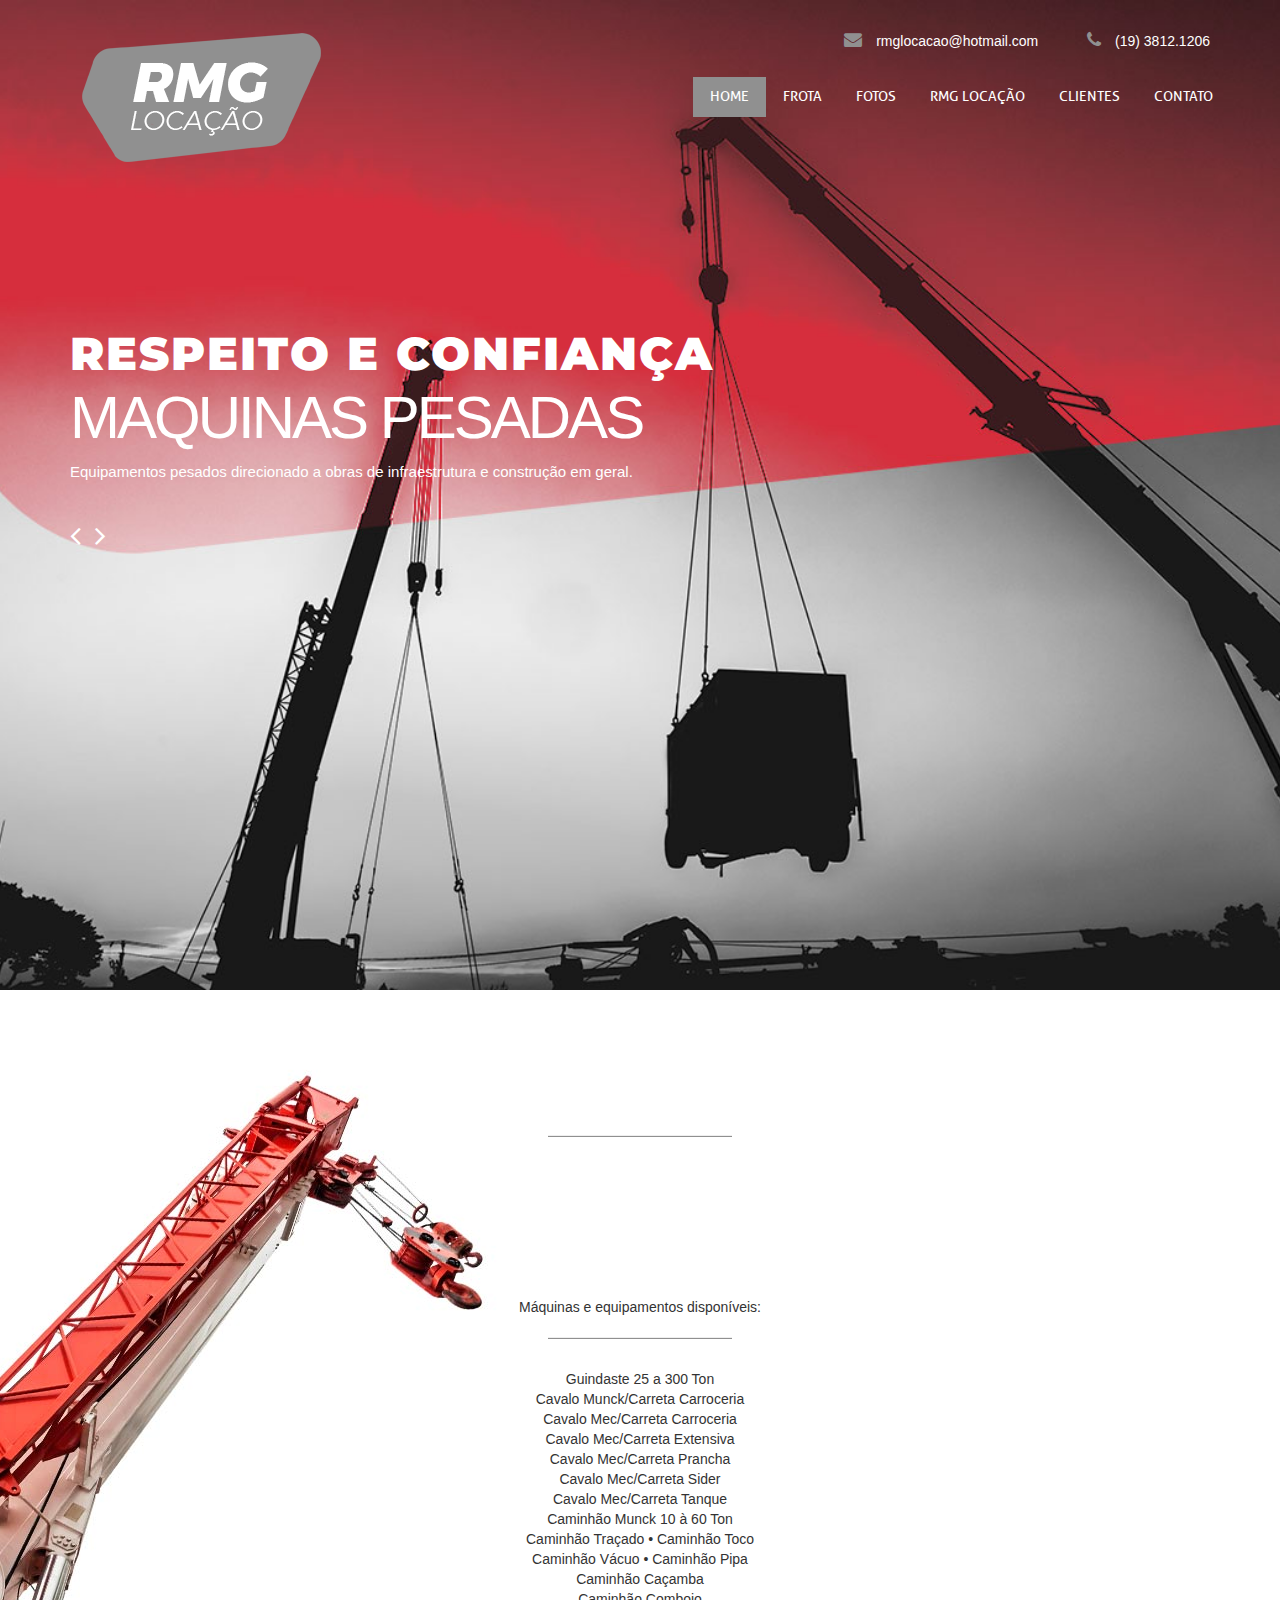
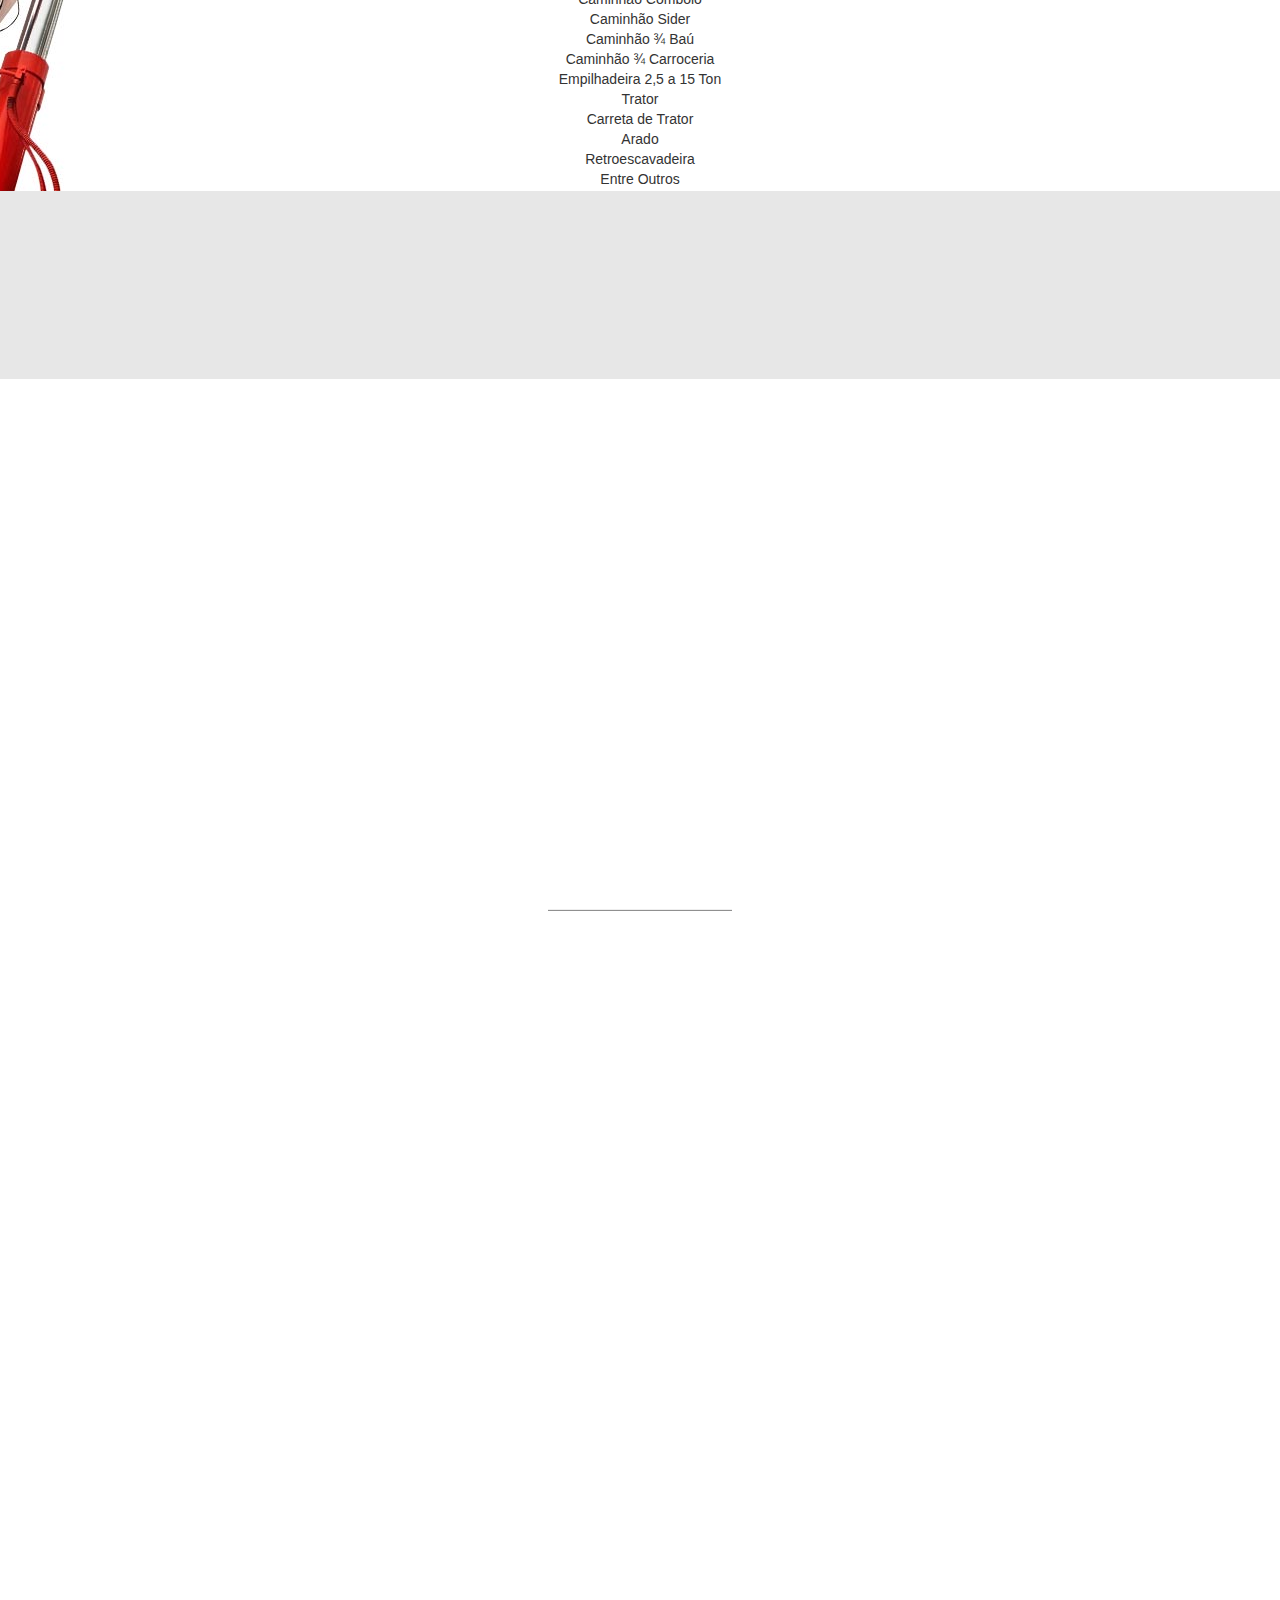
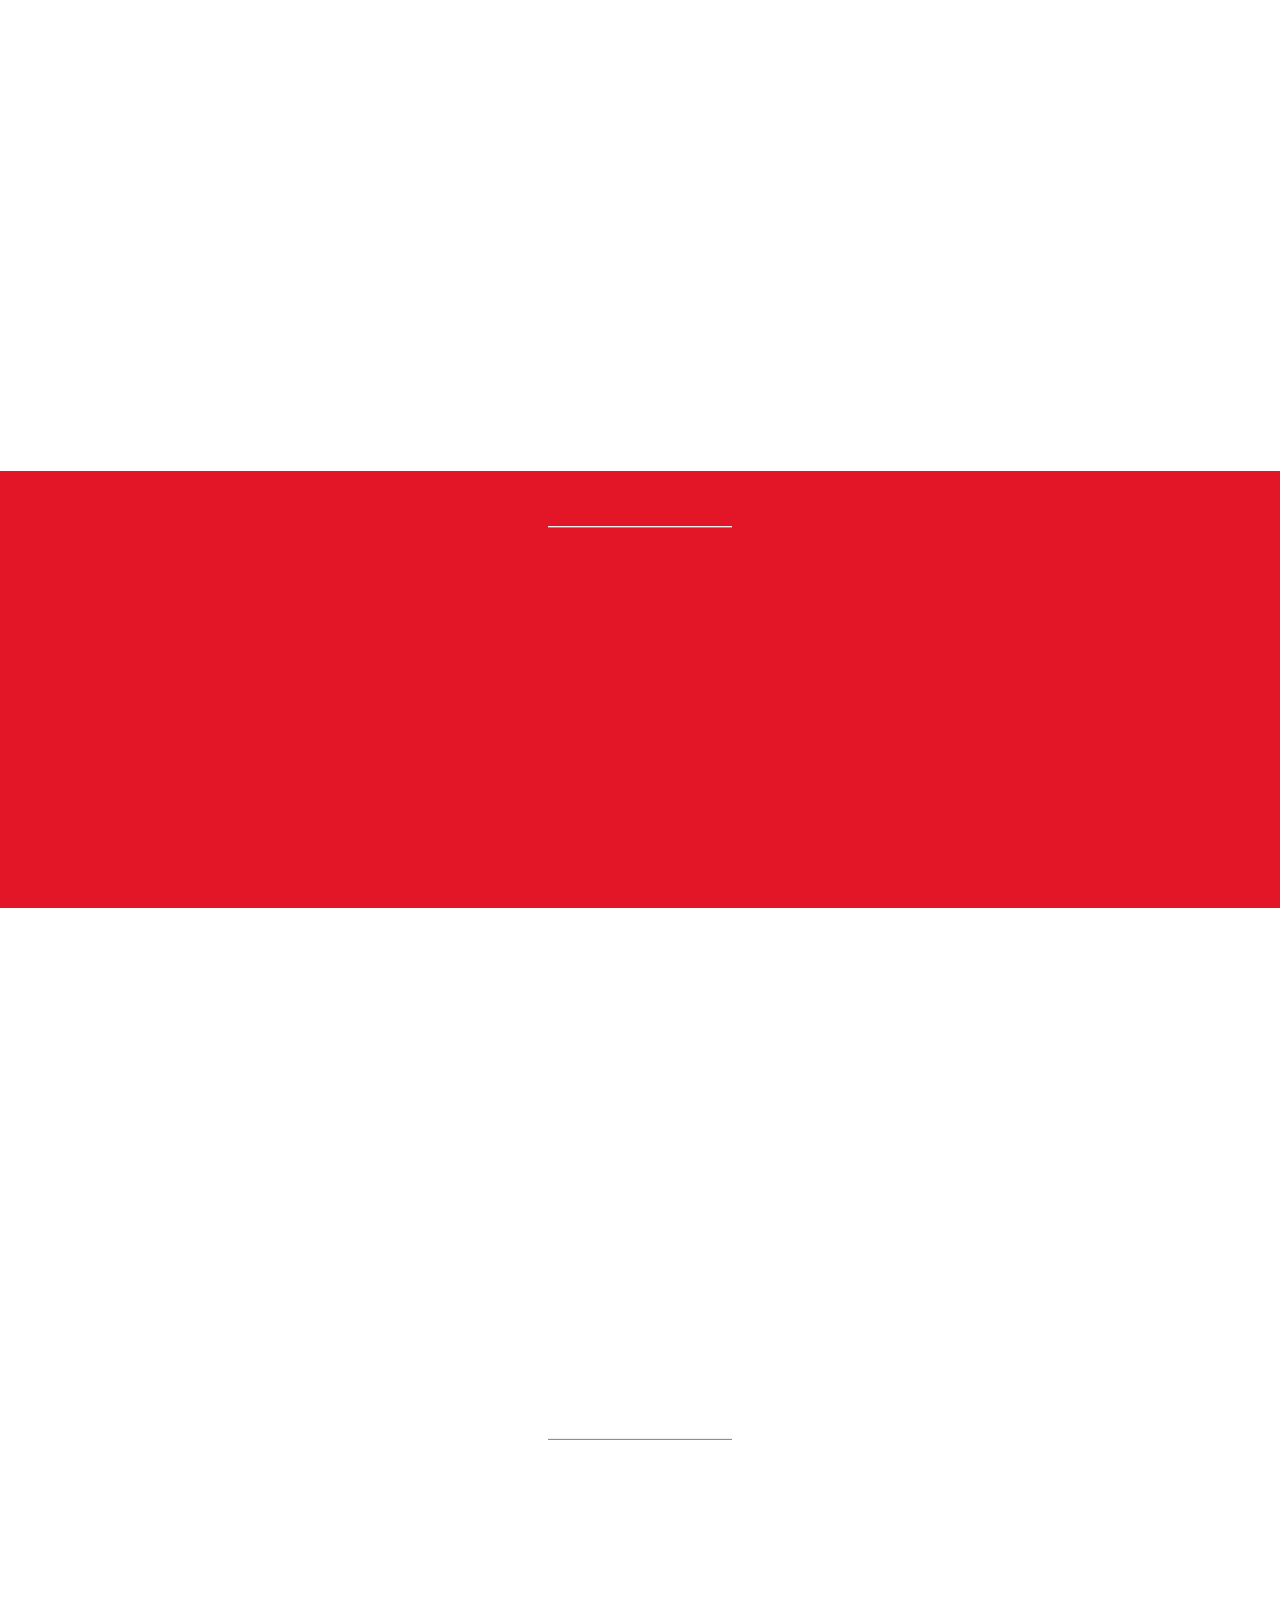
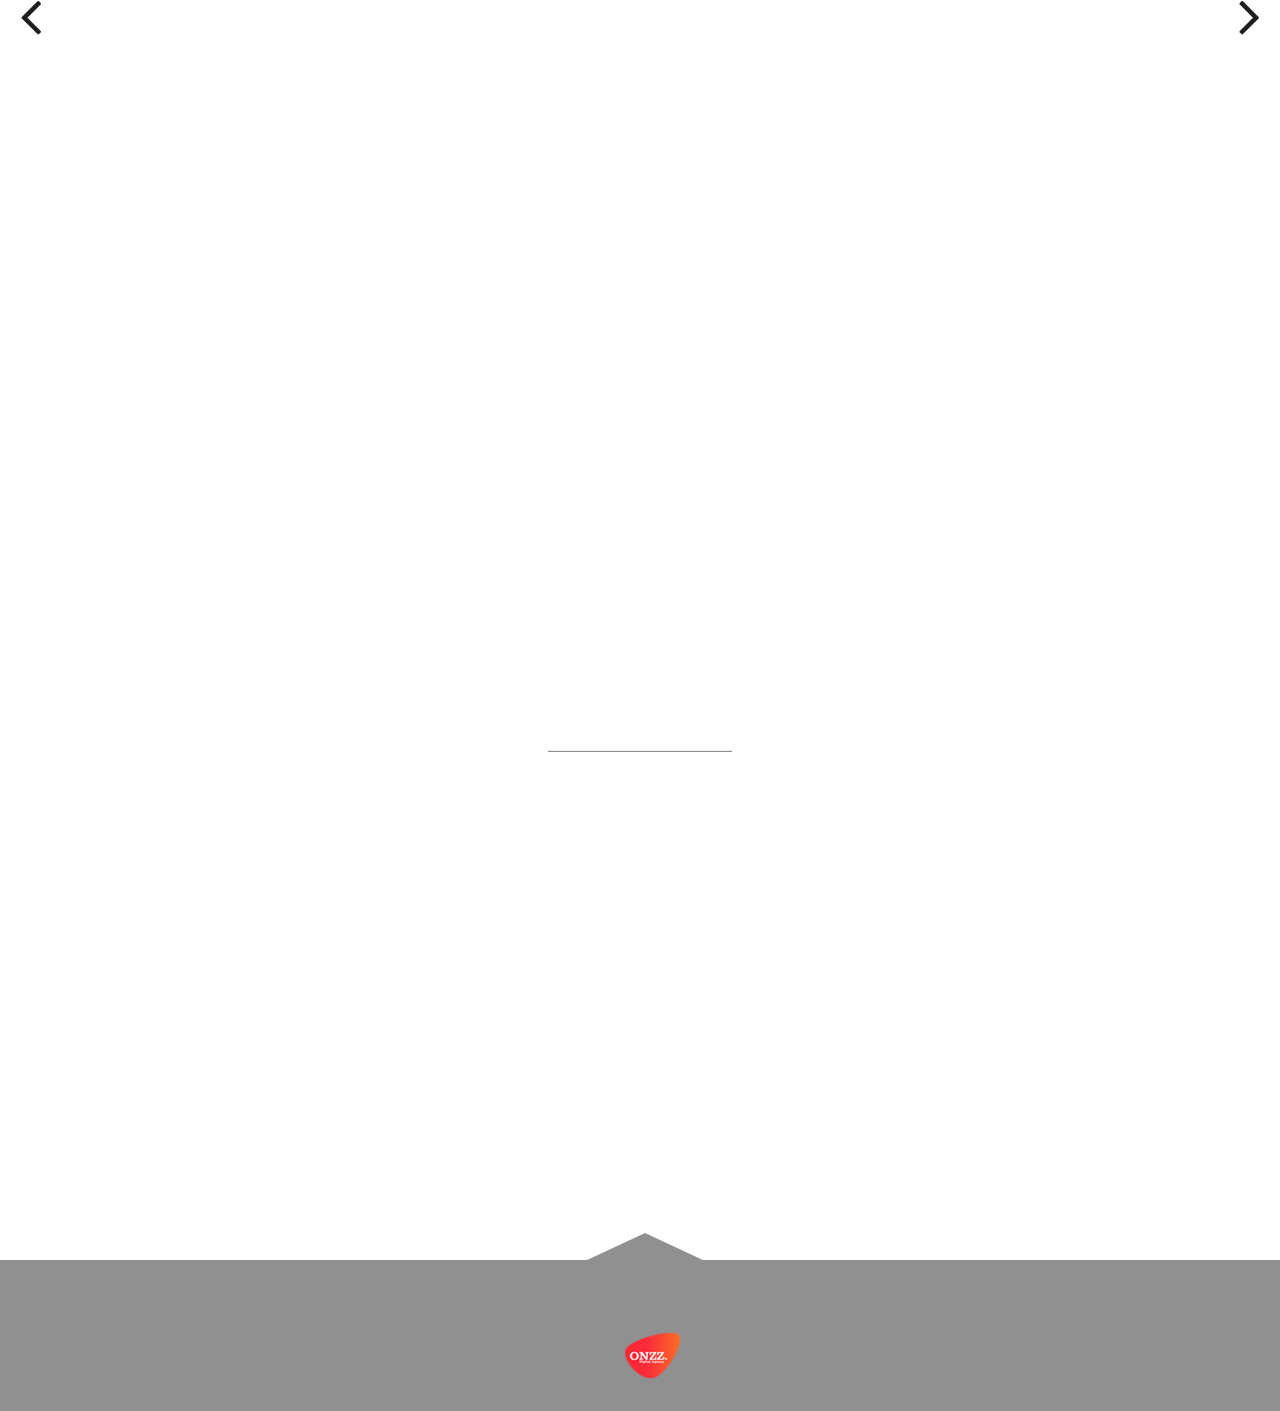
==== commit d4994fa5: "correcao de textos" ====
--- a/rmg/index.html
+++ b/rmg/index.html
@@ -12,15 +12,15 @@
     <link href="css/animate.css" rel="stylesheet">
     <link href="css/font-awesome.min.css" rel="stylesheet">
     <link href="css/font.css" rel="stylesheet">
-	<link href="css/prettyPhoto.css" rel="stylesheet">	
+	<link href="css/prettyPhoto.css" rel="stylesheet">
 	<link href="css/main.css" rel="stylesheet">
-	<link href="css/responsive.css" rel="stylesheet">	
-	
+	<link href="css/responsive.css" rel="stylesheet">
+
     <!--[if lt IE 9]>
 	    <script src="js/html5shiv.js"></script>
 	    <script src="js/respond.min.js"></script>
-    <![endif]-->       
-    <link rel="shortcut icon" href="images/ico/favicon.png">
+    <![endif]-->
+    <!-- <link rel="shortcut icon" href="images/ico/favicon.png"> -->
     <link rel="apple-touch-icon-precomposed" sizes="144x144" href="images/ico/apple-touch-icon-144-precomposed.png">
     <link rel="apple-touch-icon-precomposed" sizes="114x114" href="images/ico/apple-touch-icon-114-precomposed.png">
     <link rel="apple-touch-icon-precomposed" sizes="72x72" href="images/ico/apple-touch-icon-72-precomposed.png">
@@ -28,8 +28,8 @@
     <link href="https://fonts.googleapis.com/css?family=Montserrat" rel="stylesheet">
 </head><!--/head-->
 <body>
-	
-	
+
+
 	<header id="navigation">
         <div class="navbar main-nav" role="banner">
             <div class="container">
@@ -42,21 +42,21 @@
                     </button>
                     <a class="navbar-brand" href="index.html">
                     	<h1><img class="img-responsive" src="images/logo.png" alt="logo"></h1>
-                    </a>                    
-                </div>	
+                    </a>
+                </div>
 				<div class="top-bar">
-					<span><a href="#"><i class="fa fa-envelope"></i> octaviano.salles@hotmail.com</a></span>
-					<span><i class="fa fa-phone"></i> (19) 9 8174.4716</span>
-				</div>
-                <nav class="collapse navbar-collapse navbar-right">					
+					<span><a href="#"><i class="fa fa-envelope"></i> rmglocacao@hotmail.com</a></span>
+					<span><i class="fa fa-phone"></i> (19) 3812.1206</span>
+				</div>
+                <nav class="collapse navbar-collapse navbar-right">
                     <ul class="nav navbar-nav">
-                        <li class="scroll active"><a href="#navigation">Home</a></li> 
-						<li class="scroll"><a href="#service">Frota</a></li>                        
+                        <li class="scroll active"><a href="#navigation">Home</a></li>
+						<li class="scroll"><a href="#service">Frota</a></li>
                         <li class="scroll"><a href="#recent-works">Fotos</a></li>
-						<li class="scroll"><a href="#about-us">RMJ Locação</a></li>
+						<li class="scroll"><a href="#about-us">RMG Locação</a></li>
 						<li class="scroll"><a href="#clients">Clientes</a></li>
-                        <li class="scroll"><a href="#contact-us">Contato</a></li>                        
-                    </ul>					
+                        <li class="scroll"><a href="#contact-us">Contato</a></li>
+                    </ul>
                 </nav>
             </div>
         </div>
@@ -70,29 +70,29 @@
 				</div>
 			</div>
 			<div class="carousel-inner">
-				
+
 				<div class="item active" style="background-image: url(images/home/2.jpg)">
-					<div class="carousel-caption container">						
+					<div class="carousel-caption container">
 						<h1 class="animated fadeInUpBig">Respeito e Confiança</h1>
 						<h2 class="animated zoomIn">Maquinas Pesadas</h2>
 						<p class="animated fadeInDownBig">Equipamentos pesados direcionado a obras de infraestrutura e construção em geral.</p>
 					</div>
 				</div>
 				<div class="item" style="background-image: url(images/home/3.jpg)">
-					<div class="carousel-caption container">						
+					<div class="carousel-caption container">
 						<h1 class="animated fadeInUpBig">Fazemos o </h1>
 						<h2 class="animated zoomIn">Diferencial</h2>
 						<p class="animated fadeInDownBig">Garantia de confiabilidade operacional e segurança.</p>
 					</div>
-				</div>				
-			</div>		
-            
-            
-           
-		</div> <!--/#home-carousel--> 
-    </div><!--/#carousel-wrapper--> 	
-	
-	<div style="background: #e7e7e7 url(images/1.jpg) top center no-repeat; " id="service" class="padding-top padding-bottom">		
+				</div>
+			</div>
+
+
+
+		</div> <!--/#home-carousel-->
+    </div><!--/#carousel-wrapper-->
+
+	<div style="background: #e7e7e7 url(images/1.jpg) top center no-repeat; " id="service" class="padding-top padding-bottom">
 		<div class="container text-center">
 			<div class="row section-title">
 				<div class="col-sm-6 col-sm-offset-3">
@@ -102,46 +102,48 @@
                    Disponibilizamos de uma frota de veículos e equipamentos próprios, composta de veículos pequenos, médios, pesados e guindastes.
                    Atuamos em todo território nacional nas mais diversas obras do seguimento energético.
                     </p>
-                    
-                    <br>
-                    <br>
-                    
+
+
+
                     <p>Máquinas e equipamentos disponíveis:</p>
                     <hr class="title-border">
 <ul>
-<li>Caminhão Carroceria - Toco/Traçado</li>
+<li>Guindaste 25 a 300 Ton</li><span class="dot"></span>
+<li>Cavalo Munck/Carreta Carroceria</li>
+<li>Cavalo Mec/Carreta Carroceria</li>
+<li>Cavalo Mec/Carreta Extensiva</li>
+<li>Cavalo Mec/Carreta Prancha</li>
+<li>Cavalo Mec/Carreta Sider</li>
+<li>Cavalo Mec/Carreta Tanque</li>
+<li>Caminhão Munck 10 à 60 Ton</li>
+<li>Caminhão Traçado • Caminhão Toco</li>
+<li>Caminhão Vácuo • Caminhão Pipa</li>
+<li>Caminhão Caçamba</li>
 <li>Caminhão Comboio</li>
-<li>Caminhão Munck - 10Ton a 40Ton</li>
-<li>Caminhão Pipa</li>
-<li>Carregadeira</li>
-<li>Cavalo Munck/Carreta Carroceria - 10Ton a 40Ton</li>
-<li>Cavalo/Carreta Carroceria</li>
-<li>Cavalo/Carreta Extensiva</li>
-<li>Cavalo/Carreta Prancha</li>
-<li>Empilhadeiras Diversas Capacidades</li>
-<li>Escavadeira</li>
-<li>Guindaste - 25Ton a 300Ton</li>
+<li>Caminhão Sider</li>
+<li>Caminhão ¾ Baú</li>
+<li>Caminhão ¾ Carroceria</li>
+<li>Empilhadeira 2,5 a 15 Ton</li>
+<li>Trator</li>
+<li>Carreta de Trator</li>
+<li>Arado</li>
 <li>Retroescavadeira</li>
-<li>Rolo Compactador</li>
-<li>Trator</li>
-<li>Carreta Trator</li>
 <li>Entre Outros</li>
-
 </ul>
-      </div>              
-			
-			
-			</div>
-		</div>
-	</div><!--/#about us-->		
-	
+      </div>
+
+
+			</div>
+		</div>
+	</div><!--/#about us-->
+
 	<div style="" id="promo-one" class="parallax-section">
 		<div class="parallax-content">
 			<div class="container text-center wow zoomIn" data-wow-duration="700ms" data-wow-delay="300ms">
-				<h1>Aprimorando a qualidade, segurança e promovendo a competitividade e a satisfação dos nossos clientes.</h1>		
-			</div>
-		</div>		
-	</div><!--/parallax-section--> 
+				<h1>Aprimorando a qualidade, segurança e promovendo a competitividade e a satisfação dos nossos clientes.</h1>
+			</div>
+		</div>
+	</div><!--/parallax-section-->
 
 	<div id="recent-works" class="padding-top padding-bottom off-white">
 		<div class="container">
@@ -151,169 +153,164 @@
 					<hr class="title-border">
 					<p class="wow fadeInUp" data-wow-duration="700ms" data-wow-delay="300ms">
                    Fique por dentro de nossos trabalhos mais recentes.<br></p>
-				</div>				
+				</div>
 			</div>
 		</div>
 		<div class="portfolio-wrapper wow fadeInUp" data-wow-duration="700ms" data-wow-delay="300ms">
-			
-			
+
+
 			<ul class="portfolio-items">
 				<li class="branding video">
 					<div class="portfolio-content">
 						<img class="img-responsive" src="images/portfolio/p1.jpg" alt="">
-						<div class="overlay">								
+						<div class="overlay">
 							<a class="folio-detail" href="images/portfolio/p1-g.jpg" data-gallery="prettyPhoto"><i class="fa fa-camera"></i></a>
 							<h2>Construção Duto SP/PR</h2>
 
 							<a class="folio-link" href="#"><i class="fa fa-long-arrow-right"></i></a>
 						</div>
-					</div>	
+					</div>
 				</li>
 				<li class="graphic video">
 					<div class="portfolio-content">
 						<img class="img-responsive" src="images/portfolio/p2.jpg" alt="">
-						<div class="overlay">								
+						<div class="overlay">
 							<a class="folio-detail" href="images/portfolio/p2-g.jpg" data-gallery="prettyPhoto"><i class="fa fa-camera"></i></a>
 							<a class="folio-link" href="#"><i class="fa fa-long-arrow-right"></i></a>
 						</div>
-					</div>	
+					</div>
 				</li>
 				<li class="video package">
 					<div class="portfolio-content">
 						<img class="img-responsive" src="images/portfolio/p3.jpg" alt="">
-						<div class="overlay">								
+						<div class="overlay">
 							<a class="folio-detail" href="images/portfolio/p3-g.jpg" data-gallery="prettyPhoto"><i class="fa fa-camera"></i></a>
 
 							<a class="folio-link" href="#"><i class="fa fa-long-arrow-right"></i></a>
 						</div>
-					</div>	
+					</div>
 				</li>
 				<li class="package web">
 					<div class="portfolio-content">
 						<img class="img-responsive" src="images/portfolio/p4.jpg" alt="">
-						<div class="overlay">								
+						<div class="overlay">
 							<a class="folio-detail" href="images/portfolio/p4-g.jpg" data-gallery="prettyPhoto"><i class="fa fa-camera"></i></a>
 							<a class="folio-link" href="#"><i class="fa fa-long-arrow-right"></i></a>
 						</div>
-					</div>	
+					</div>
 				</li>
 				<li class="branding package">
 					<div class="portfolio-content">
 						<img class="img-responsive" src="images/portfolio/p5.jpg" alt="">
-						<div class="overlay">								
+						<div class="overlay">
 							<a class="folio-detail" href="images/portfolio/p5-g.jpg" data-gallery="prettyPhoto"><i class="fa fa-camera"></i></a>
 							<a class="folio-link" href="#"><i class="fa fa-long-arrow-right"></i></a>
 						</div>
-					</div>	
+					</div>
 				</li>
 				<li class="graphic web">
 					<div class="portfolio-content">
 						<img class="img-responsive" src="images/portfolio/p6.jpg" alt="">
-						<div class="overlay">								
+						<div class="overlay">
 							<a class="folio-detail" href="images/portfolio/p6-g.jpg" data-gallery="prettyPhoto"><i class="fa fa-camera"></i></a>
 							<a class="folio-link" href="#"><i class="fa fa-long-arrow-right"></i></a>
 						</div>
-					</div>	
+					</div>
 				</li>
 				<li class="branding  graphic package">
 					<div class="portfolio-content">
 						<img class="img-responsive" src="images/portfolio/p7.jpg" alt="">
-						<div class="overlay">								
+						<div class="overlay">
 							<a class="folio-detail" href="images/portfolio/p7-g.jpg" data-gallery="prettyPhoto"><i class="fa fa-camera"></i></a>
 							<a class="folio-link" href="#"><i class="fa fa-long-arrow-right"></i></a>
 						</div>
-					</div>						
+					</div>
 				</li>
 				<li class="photography graphic video">
 					<div class="portfolio-content">
 						<img class="img-responsive" src="images/portfolio/p10.png" alt="">
-						<div class="overlay">								
+						<div class="overlay">
 							<a class="folio-detail" href="images/portfolio/p10-g.png" data-gallery="prettyPhoto"><i class="fa fa-camera"></i></a>
 							<a class="folio-link" href="#"><i class="fa fa-long-arrow-right"></i></a>
 						</div>
-					</div>	
-				</li>	
-				
-				
-				
+					</div>
+				</li>
+
+
+
 				<li class="graphic web">
 					<div class="portfolio-content">
 						<img class="img-responsive" src="images/portfolio/p11.png" alt="">
-						<div class="overlay">								
+						<div class="overlay">
 							<a class="folio-detail" href="images/portfolio/p11-g.png" data-gallery="prettyPhoto"><i class="fa fa-camera"></i></a>
 							<a class="folio-link" href="#"><i class="fa fa-long-arrow-right"></i></a>
 						</div>
-					</div>	
+					</div>
 				</li>
 				<li class="branding  graphic package">
 					<div class="portfolio-content">
 						<img class="img-responsive" src="images/portfolio/p12.png" alt="">
-						<div class="overlay">								
+						<div class="overlay">
 							<a class="folio-detail" href="images/portfolio/p12-g.png" data-gallery="prettyPhoto"><i class="fa fa-camera"></i></a>
 							<a class="folio-link" href="#"><i class="fa fa-long-arrow-right"></i></a>
 						</div>
-					</div>						
+					</div>
 				</li>
 				<li class="photography graphic video">
 					<div class="portfolio-content">
 						<img class="img-responsive" src="images/portfolio/p13.png" alt="">
-						<div class="overlay">								
+						<div class="overlay">
 							<a class="folio-detail" href="images/portfolio/p13-g.png" data-gallery="prettyPhoto"><i class="fa fa-camera"></i></a>
 							<a class="folio-link" href="#"><i class="fa fa-long-arrow-right"></i></a>
 						</div>
-					</div>	
-				</li>		
+					</div>
+				</li>
 				<li class="photography graphic video">
 					<div class="portfolio-content">
 						<img class="img-responsive" src="images/portfolio/p14.png" alt="">
-						<div class="overlay">								
+						<div class="overlay">
 		<a class="folio-detail" href="images/portfolio/p14-g.png" data-gallery="prettyPhoto"><i class="fa fa-camera"></i></a>
 							<a class="folio-link" href="#"><i class="fa fa-long-arrow-right"></i></a>
 						</div>
-					</div>	
-				</li>		
-			</ul>				
-		</div>
-	</div><!--/#portfolio-->	
-	
+					</div>
+				</li>
+			</ul>
+		</div>
+	</div><!--/#portfolio-->
+
 	<div id="about-us">
 		<div class="container">
 			<div class="row text-center section-title">
 				<div class="col-sm-6 col-sm-offset-3">
 					<h3 class="wow fadeInDown" data-wow-duration="700ms" data-wow-delay="300ms">RMG Locações</h3>
 					<hr class="title-border">
-					<p class="wow fadeInUp" data-wow-duration="700ms" data-wow-delay="300ms">
-Desde 2001 atuando no mercado de locação de máquinas e equipamentos, estabelecendo sua marca, devido sua excelência na realização de seus serviços e contribuindo para sua obra fique ainda melhor.
-Com os trabalhos realizados conquistou diversos clientes em sua área de atuação atendendo assim em todo território nacional.
-Devido a  uma visão focada no cliente investimos continuamente em novas tecnologias para melhor atender a sua rede de clientes.
-Com sua sede instalada em Cosmópolis oferece os seguintes serviços:
-Locação de Caminhões, Máquinas e Equipamentos.
-A RMG é uma empresa socialmente responsável pois atenta a problemas sociais e participa de projetos que buscam a fomentar a cidadania, a cultura e melhorar a qualidade de vida da comunidade.
+					<p class="wow fadeInUp" data-wow-duration="700ms" data-wow-delay="300ms" style="text-align: justify;">
+Há mais de 15 anos trazendo soluções. Atuando no segmento de movimentação e transporte de cargas, a RMG oferece serviços de locação de caminhões, guindastes e equipamentos diversos para construção e manutenção civil e industrial. Oferecemos também  serviços de transporte e remoções. Nossa empresa tem como compromisso a excelência na prestação de serviços e obtenção de resultados, buscando sempre a satisfação completa de seus clientes e colaboradores. Com sede na cidade de Cosmópolis, São Paulo, a empresa, ao longo dos anos, expandiu sua área de atuação e hoje conta com obras e ações em todo o território nacional. Todos esses anos de experiência adquiridos contribuíram para o crescimento da marca RMG Locação de Veículos como sinônimo de trabalho, confiança, qualidade e eficácia. Através de uma política de aprimoramento contínuo, gestão estratégica, respeito ao meio ambiente e valorização de pessoas a empresa mantém sua trajetória de crescimento, visando se tornar referência em seus segmentos de atuação e impactar positivamente aqueles à sua volta.
 
                     </p>
-				</div>				
-			</div>
-
-			
-
-            
-            
-            
-            
-            
-            
-		</div>
-	</div><!--/about-us--> 
-	
+				</div>
+			</div>
+
+
+
+
+
+
+
+
+
+		</div>
+	</div><!--/about-us-->
+
 	<div id="promo-two" class="text-center parallax-section">
 		<div class="" data-wow-duration="" data-wow-delay="">
 			<div class="container">
-			
-			</div>
-		</div>		
-	</div><!--/parallax-section-->			
-	
-		
+
+			</div>
+		</div>
+	</div><!--/parallax-section-->
+
+
 
 	<div style="background:#fff;" id="clients" class="padding-top padding-bottom">
 		<div class="container">
@@ -321,12 +318,12 @@
 				<div class="col-sm-6 col-sm-offset-3">
 					<h3 class="wow fadeInDown" data-wow-duration="700ms" data-wow-delay="300ms">Nossos Clientes</h3>
 					<hr class="title-border">
-					
-				</div>				
+
+				</div>
 			</div>
 			<div id="clients-carousel" class="carousel slide" data-ride="carousel">
 				<div class="carousel-inner wow zoomIn" data-wow-duration="700ms" data-wow-delay="300ms">
-					<div class="item active">						
+					<div class="item active">
 						<ul>
 							<li><a class="img-responsive" href="#"><img src="images/client/azevedo.png" width="220" height="120" alt="Azevado" ></a></li>
 							<li><a class="img-responsive" href="#"><img src="images/client/camargo_correa.png" width="220" height="120" alt=""></a></li>
@@ -350,7 +347,7 @@
 							<li><a class="img-responsive" href="#"><img src="images/client/uniao.png" width="220" height="120" alt=""></a></li>
 						</ul>
 					</div>
-					
+
                     <div class="item">
 						<ul>
 					<li><a class="img-responsive" href="#"><img src="images/client/andradegutierrez.png" width="220" height="120" alt=""></a></li>
@@ -359,30 +356,30 @@
 					<li><a class="img-responsive" href="#"><img src="images/client/tubovias.png" width="220" height="120" alt=""></a></li>
 						</ul>
 					</div>
-					
+
 				</div>
 				<a class="client-left" href="#clients-carousel" data-slide="prev"><i class="fa fa-angle-left"></i></a>
 				<a class="client-right" href="#clients-carousel" data-slide="next"><i class="fa fa-angle-right"></i></a>
 			</div>
 		</div>
-	</div><!--/#clients--> 	
-
-	
-	
+	</div><!--/#clients-->
+
+
+
 
     <div id="twitter" class="text-center parallax-section">
 		<div class="parallax-content">
 			<div class="container">
 				<div class="text-center wow zoomIn" data-wow-duration="700ms" data-wow-delay="300ms">
 
-				</div>				
-			</div>
-		</div>		
-	</div><!--/parallax-section-->	
-	
-	<div id="contact-us" class="padding-top padding-bottom">		
+				</div>
+			</div>
+		</div>
+	</div><!--/parallax-section-->
+
+	<div id="contact-us" class="padding-top padding-bottom">
 		<div class="container">
-		
+
 			<div class="row text-center section-title">
 				<div class="col-sm-6 col-sm-offset-3">
 					<h3 class="wow fadeInDown" data-wow-duration="700ms" data-wow-delay="300ms">Entre em contato</h3>
@@ -390,24 +387,24 @@
 					<p class="wow fadeInUp" data-wow-duration="700ms" data-wow-delay="300ms">
                     Entre em contato conosco pelo fone ou se preferir utilize o formulário de contato abaixo:
                     </p>
-				</div>				
+				</div>
 			</div>
 			<div class="contact-content">
 				<div class="row">
 					<div class="col-sm-4 wow zoomIn" data-wow-duration="700ms" data-wow-delay="300ms">
 						<h2>Informações</h2>
 						<address>
-							<p><i class="fa fa-map-marker"></i> Newton Amável da Silva, 100 - Cosmópolis SP</p>
-							<p><i class="fa fa-phone"></i>(19) 9 8174.4716</p>
-							<p><i class="fa fa-envelope"></i> octaviano.salles@hotmail.com</p>
-						</address>						
+							<p><i class="fa fa-map-marker"></i> Raul Silva, 129 - Cosmópolis - SP</p>
+							<p><i class="fa fa-phone"></i>(19) 3812.1206</p>
+							<p><i class="fa fa-envelope"></i> rmglocacao@hotmail.com</p>
+						</address>
 					</div>
 					<div class="col-sm-4 wow zoomIn" data-wow-duration="700ms" data-wow-delay="400ms">
 						<h2>Expediente</h2>
 						<div class="business-time">
 							<p><i class="fa fa-clock-o"></i> Seg. - Sex. 07:30 às 17:30h</p>
-	
-						</div>		
+
+						</div>
 					</div>
 					<div class="col-sm-4 wow zoomIn" data-wow-duration="700ms" data-wow-delay="500ms">
 						<h2>Envie sua mensagem</h2>
@@ -421,34 +418,34 @@
 					            </div>
 					            <div class="form-group col-sm-12">
 					                <textarea name="message" id="message" required class="form-control" rows="8" placeholder="Em que podemos ajudar?"></textarea>
-					            </div> 
-							</div>				                                   
+					            </div>
+							</div>
 				            <div class="form-group">
 				                <button type="submit" class="btn btn-default">Enviar</button>
 				            </div>
-				        </form>				
-					</div>
-				</div>
-			</div>
-		</div>
-	</div><!--/#contact-us-->	
-		
-	
-	
+				        </form>
+					</div>
+				</div>
+			</div>
+		</div>
+	</div><!--/#contact-us-->
+
+
+
 	<footer id="footer">
 		<div class="container text-center wow zoomIn" data-wow-duration="700ms" data-wow-delay="300ms">
-			<p>Salles Locações <a href="#">2017</a> Todos os direitos reservados.</p>
+			<p>RMG Locação <a href="#">2018</a> Todos os direitos reservados.</p>
 		</div>
 		<a data-scroll href="#navigation" class="to-top"></a>
-        
+
         <div style="margin:10px auto; width:30px;" class="onzz"><a href="http://onzz.com.br" title="Agência Onzz" target="_blank"><img src="images/onzz.png" width="55"  alt="Agência Onzz"></a></div>
-        
-        
-	</footer><!--/#footer--> 
-	
-	<!--/#scripts--> 
+
+
+	</footer><!--/#footer-->
+
+	<!--/#scripts-->
     <script type="text/javascript" src="js/jquery.js"></script>
-    <script type="text/javascript" src="js/bootstrap.min.js"></script>	
+    <script type="text/javascript" src="js/bootstrap.min.js"></script>
 	<script type="text/javascript" src="js/jquery.prettyPhoto.js"></script>
 	<script type="text/javascript" src="http://maps.google.com/maps/api/js?sensor=true"></script>
   	<script type="text/javascript" src="js/gmaps.js"></script>
@@ -462,6 +459,6 @@
 	<script type="text/javascript" src="js/smooth-scroll.js"></script>
 	<script type="text/javascript" src="js/canvas.js"></script>
 	<script type="text/javascript" src="js/preloader.js"></script>
-    <script type="text/javascript" src="js/main.js"></script>   
+    <script type="text/javascript" src="js/main.js"></script>
 </body>
-</html>+</html>
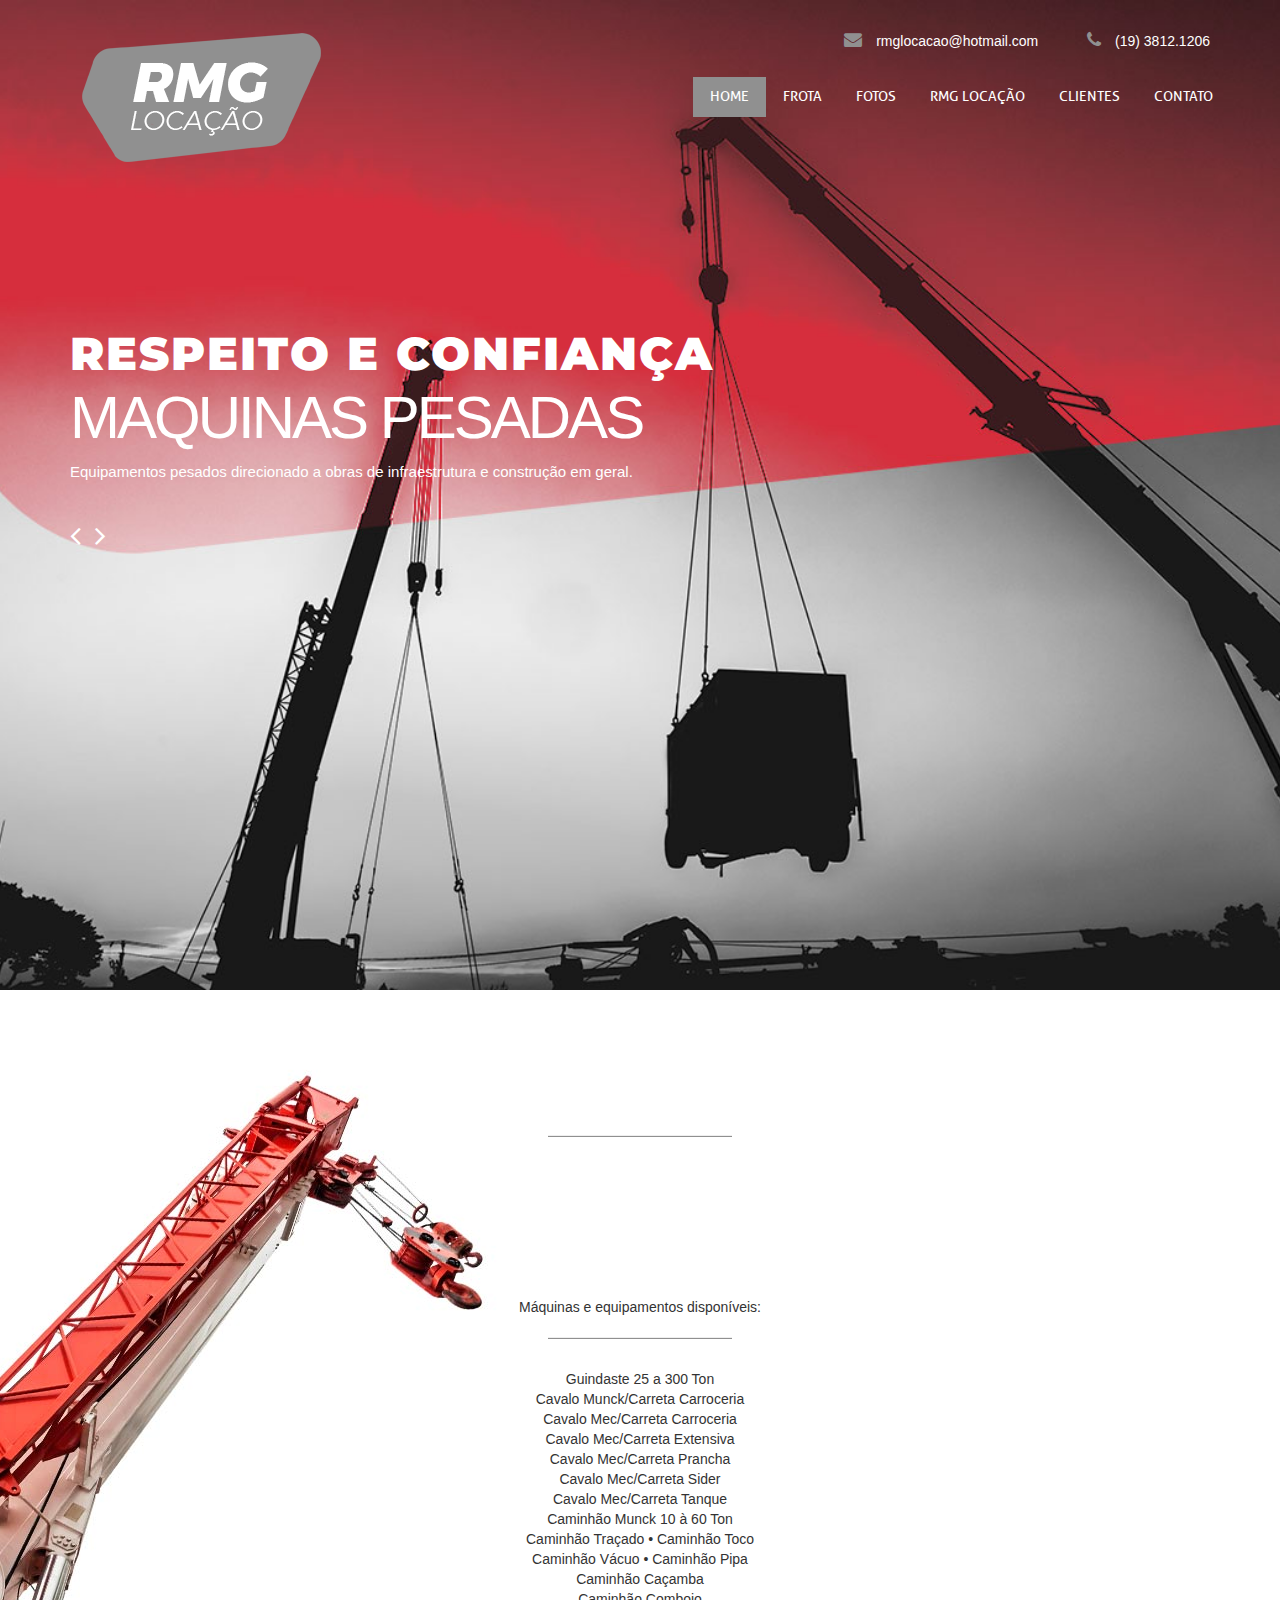
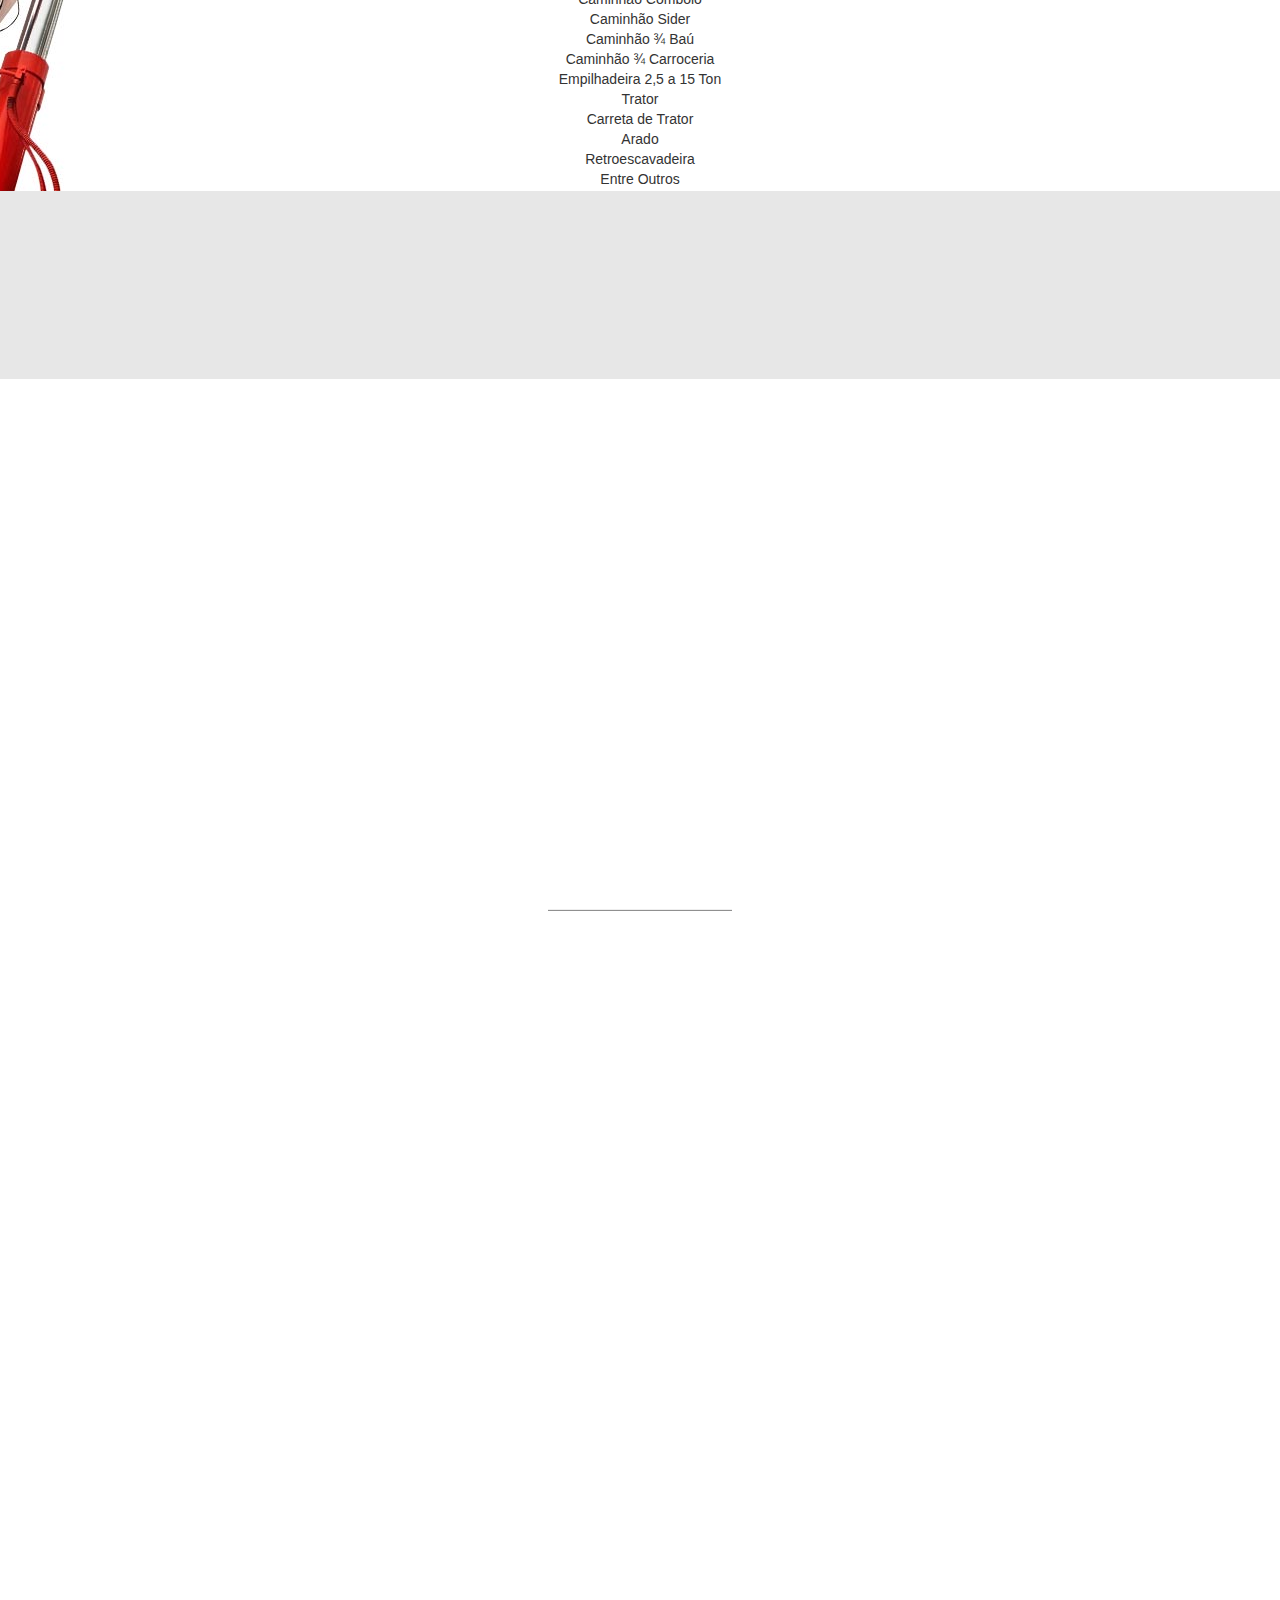
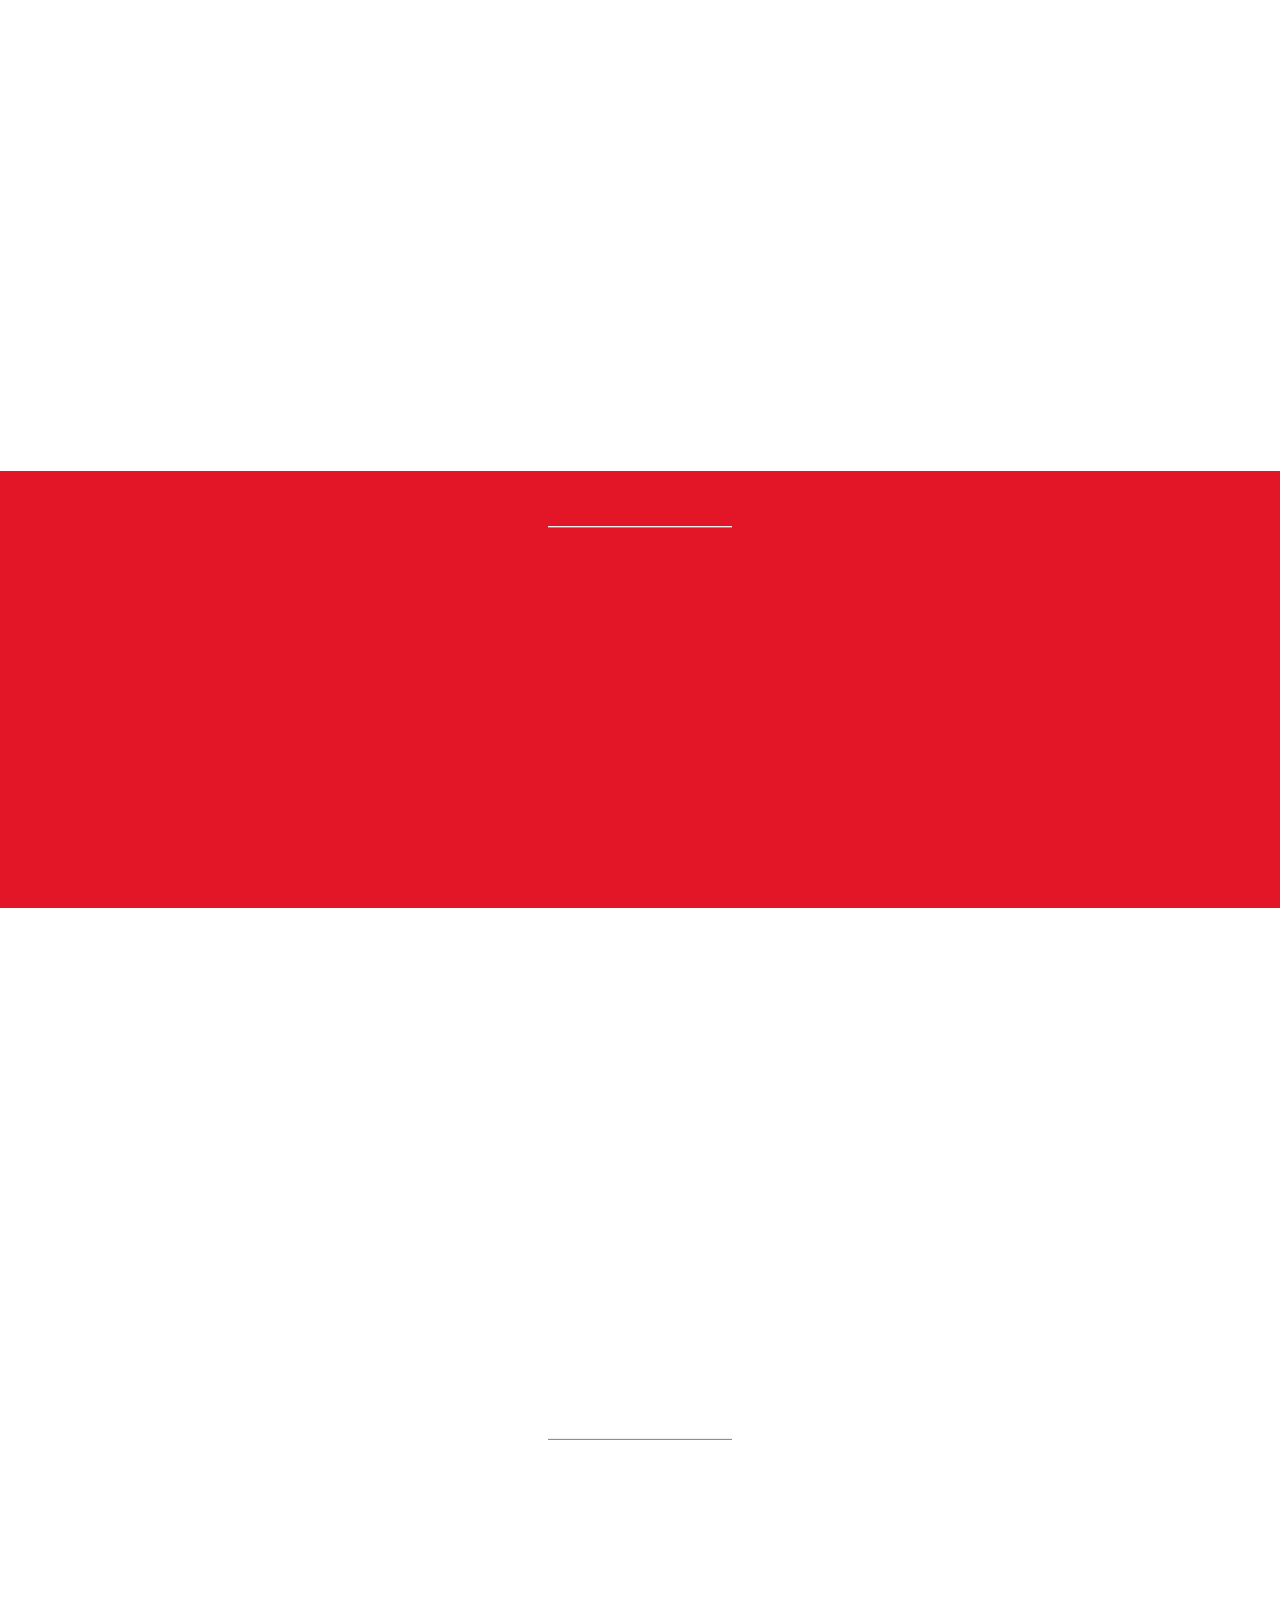
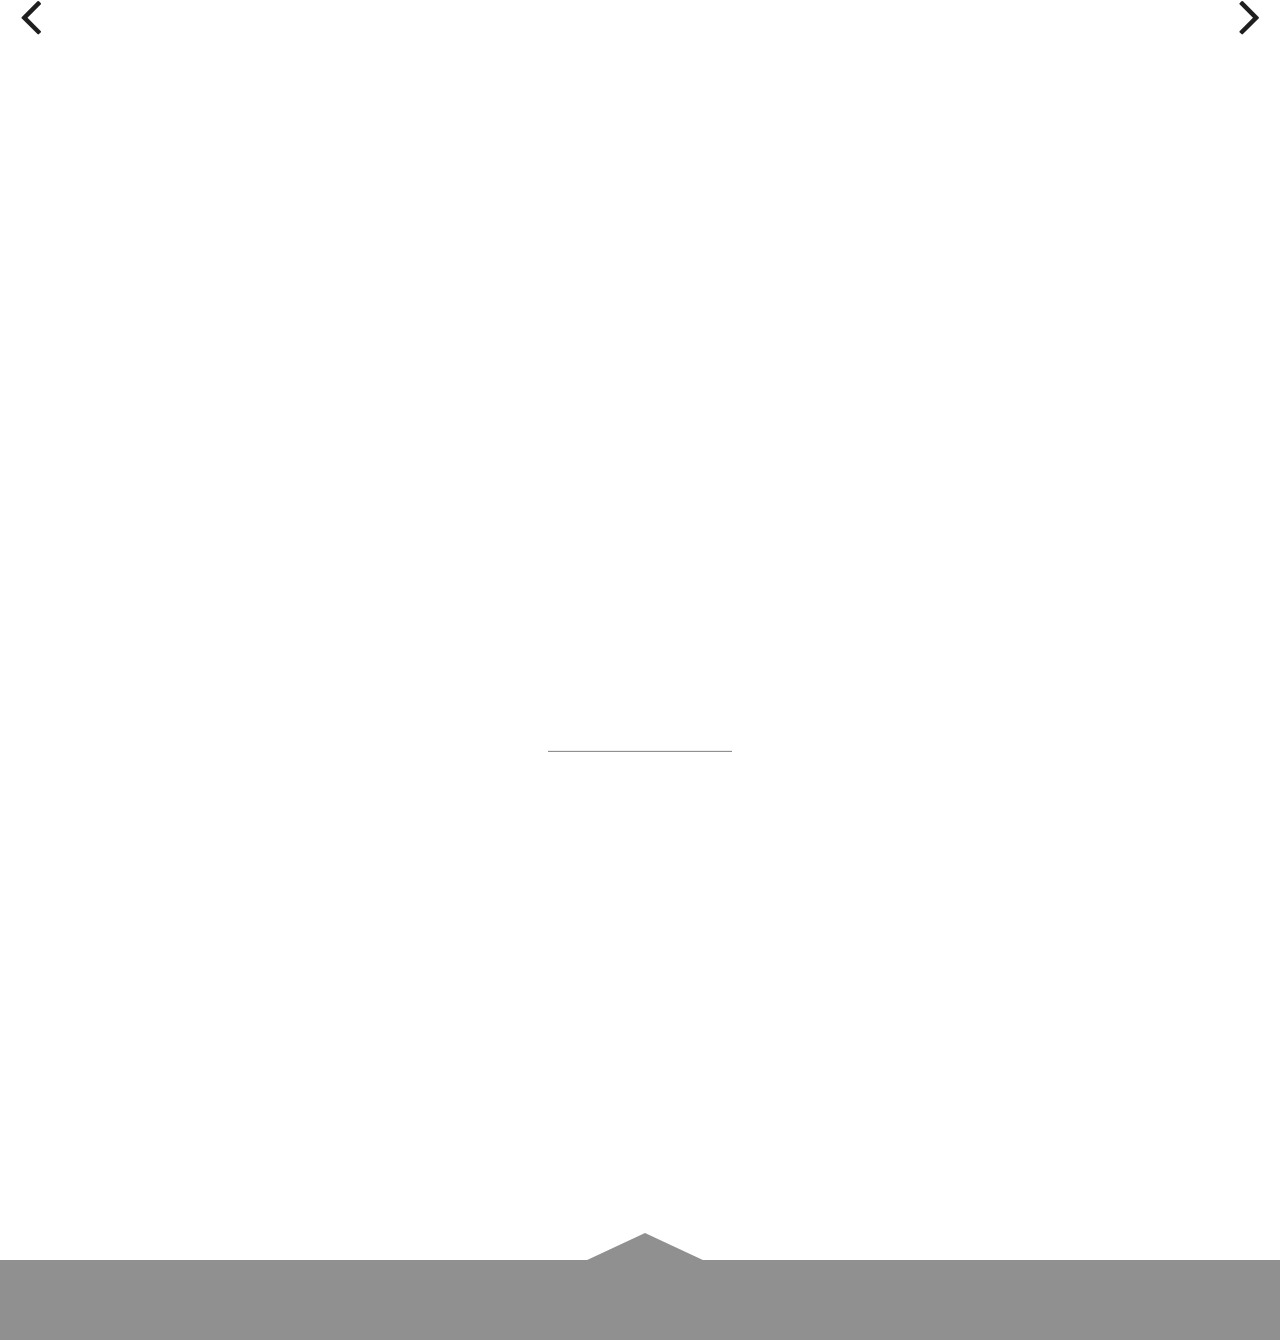
==== commit 0d4da511: "add email php e removao footer" ====
--- a/rmg/index.html
+++ b/rmg/index.html
@@ -438,9 +438,6 @@
 		</div>
 		<a data-scroll href="#navigation" class="to-top"></a>
 
-        <div style="margin:10px auto; width:30px;" class="onzz"><a href="http://onzz.com.br" title="Agência Onzz" target="_blank"><img src="images/onzz.png" width="55"  alt="Agência Onzz"></a></div>
-
-
 	</footer><!--/#footer-->
 
 	<!--/#scripts-->
